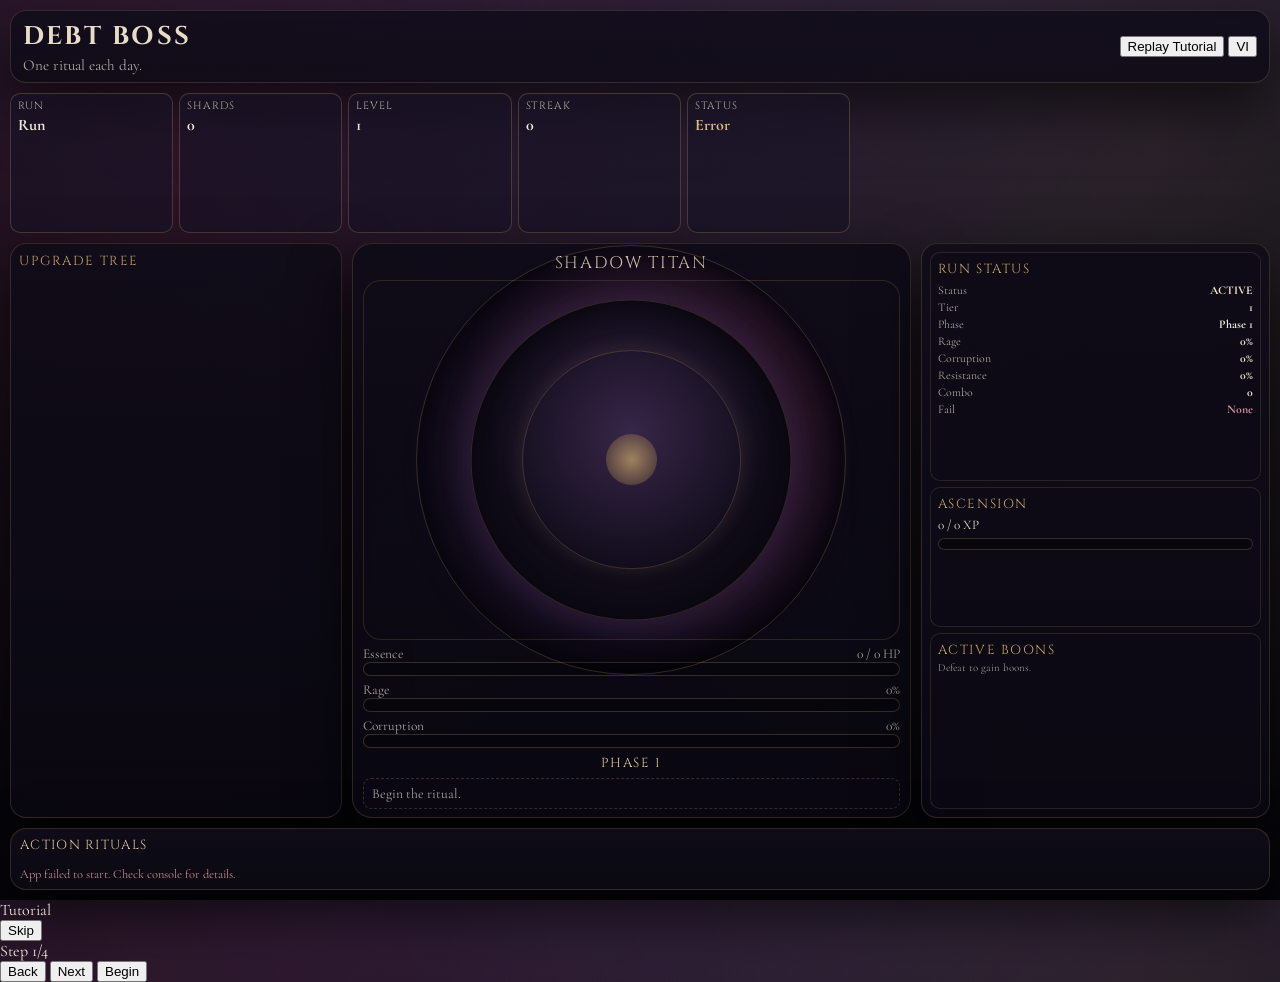
==== index.html @ 3ead77cd "basic game logic" ====
﻿<!doctype html>
<html lang="en">
  <head>
    <meta charset="UTF-8" />
    <meta name="viewport" content="width=device-width, initial-scale=1" />
    <title>Debt Boss</title>
    <meta
      name="description"
      content="Hardcore roguelike daily run. Face the dark entity in a ritual combat arena."
    />
    <link rel="stylesheet" href="./style.css" />
  </head>
  <body>
    <main class="ritual-app" id="app">
      <header class="ritual-header">
        <div class="ritual-header__title-wrap">
          <h1 class="ritual-header__title" id="appTitle">Debt Boss</h1>
          <div class="ritual-header__subtitle" id="appSubtitle">One ritual each day.</div>
        </div>

        <div class="ritual-header__controls">
          <button class="ritual-control-btn" id="tutorialReplayButton" type="button">Replay Tutorial</button>
          <button class="ritual-control-btn" id="languageToggleButton" type="button" aria-label="Switch language">VI</button>
        </div>
      </header>

      <section class="ritual-meta">
        <div class="ritual-meta__item">
          <div class="ritual-meta__label" id="runLabel">Run</div>
          <div class="ritual-meta__value" id="runText">Run</div>
        </div>
        <div class="ritual-meta__item">
          <div class="ritual-meta__label" id="shardsLabel">Shards</div>
          <div class="ritual-meta__value" id="shardsText">0</div>
        </div>
        <div class="ritual-meta__item">
          <div class="ritual-meta__label" id="levelLabel">Level</div>
          <div class="ritual-meta__value"><span id="levelText">1</span></div>
        </div>
        <div class="ritual-meta__item">
          <div class="ritual-meta__label" id="streakLabel">Streak</div>
          <div class="ritual-meta__value" id="streakText">0</div>
        </div>
        <div class="ritual-meta__item">
          <div class="ritual-meta__label" id="statusLabel">Status</div>
          <div class="ritual-meta__value ritual-meta__value--status" id="statusText">Loading...</div>
        </div>
      </section>

      <section class="ritual-layout">
        <aside class="ritual-panel ritual-panel--left" aria-label="Upgrade Tree">
          <div class="ritual-panel__title" id="upgradeTreeTitle">Upgrade Tree</div>
          <div class="constellation-root" id="upgradeTree"></div>
        </aside>

        <section class="altar" aria-label="Combat Arena">
          <div class="altar__boss-name" id="bossName">Shadow Titan</div>

          <div class="entity-stage" id="entityStage">
            <div class="entity-aura" id="entityAura"></div>
            <div class="entity-core" id="entityCore"></div>
            <div class="entity-sigil-layer" id="entitySigilLayer"></div>
            <div class="entity-fracture-layer" id="entityFractureLayer"></div>

            <div class="combat-arena" id="combatArena">
              <div class="arena-player" id="arenaPlayer">
                <div class="arena-player__blade"></div>
              </div>

              <div class="arena-boss" id="arenaBoss">
                <div class="arena-boss__eyes"></div>
                <div class="arena-boss__chest-sigil"></div>
              </div>

              <div class="arena-slash-layer" id="slashLayer"></div>
            </div>
          </div>

          <div class="altar-bars">
            <div class="altar-bar altar-bar--hp">
              <div class="altar-bar__head">
                <span id="essenceLabel">Essence</span>
                <span id="hpText">0 / 0 HP</span>
              </div>
              <div class="altar-bar__rail"><div class="altar-bar__fill" id="hpFill"></div></div>
            </div>

            <div class="altar-bar altar-bar--rage">
              <div class="altar-bar__head">
                <span id="rageLabel">Rage</span>
                <span id="rageText">0%</span>
              </div>
              <div class="altar-bar__rail"><div class="altar-bar__fill" id="rageFill"></div></div>
            </div>

            <div class="altar-bar altar-bar--corruption">
              <div class="altar-bar__head">
                <span id="corruptionLabel">Corruption</span>
                <span id="corruptionText">0%</span>
              </div>
              <div class="altar-bar__rail"><div class="altar-bar__fill" id="corruptionFill"></div></div>
            </div>
          </div>

          <div class="altar__phase" id="phaseText">Phase 1</div>
          <div class="altar__tip" id="tipText">Begin the ritual.</div>
        </section>

        <aside class="ritual-panel ritual-panel--right" aria-label="Run Status and Boons">
          <section class="status-block">
            <div class="ritual-panel__title" id="runStatusTitle">Run Status</div>
            <div class="status-grid">
              <div class="status-grid__row"><span id="runStatusLabel">Status</span><strong id="runStatusValue">ACTIVE</strong></div>
              <div class="status-grid__row"><span id="runTierLabel">Tier</span><strong id="runTierValue">1</strong></div>
              <div class="status-grid__row"><span id="runPhaseLabel">Phase</span><strong id="runPhaseValue">Phase 1</strong></div>
              <div class="status-grid__row"><span id="runRageLabel">Rage</span><strong id="runRageValue">0%</strong></div>
              <div class="status-grid__row"><span id="runCorruptionLabel">Corruption</span><strong id="runCorruptionValue">0%</strong></div>
              <div class="status-grid__row"><span id="runResistanceLabel">Resistance</span><strong id="runResistanceValue">0%</strong></div>
              <div class="status-grid__row"><span id="runComboLabel">Combo</span><strong id="runComboValue">0</strong></div>
              <div class="status-grid__row status-grid__row--fail"><span id="runFailLabel">Fail</span><strong id="runFailValue">None</strong></div>
            </div>
          </section>

          <section class="xp-block">
            <div class="ritual-panel__title" id="ascensionTitle">Ascension</div>
            <div class="xp-block__numbers" id="xpText">0 / 0 XP</div>
            <div class="xp-block__rail"><div class="xp-block__fill" id="xpFill"></div></div>
            <div class="xp-block__meta" id="playerMetaText"></div>
          </section>

          <section class="boon-block">
            <div class="ritual-panel__title" id="activeBoonsTitle">Active Boons</div>
            <div class="boon-block__note" id="boonBlockNote">Defeat to gain boons.</div>
            <div class="boon-list" id="boonList"></div>
          </section>
        </aside>
      </section>

      <section class="ritual-actions">
        <div class="ritual-actions__title" id="actionsTitle">Action Rituals</div>
        <div class="ritual-actions__grid" id="actions"></div>
        <div class="ritual-actions__error" id="errorText" role="status" aria-live="polite"></div>
      </section>
    </main>

    <section class="boon-overlay" id="boonOverlay" aria-label="Boon Choice">
      <div class="boon-overlay__panel">
        <div class="boon-overlay__title" id="boonOverlayTitle">Choose Your Pact</div>
        <div class="boon-overlay__hint" id="boonOfferHint">Defeat the entity to invoke a boon.</div>
        <div class="boon-overlay__list" id="boonOfferList"></div>
      </div>
    </section>

    <section class="tutorial-overlay" id="tutorialOverlay" aria-hidden="true">
      <div class="tutorial-overlay__panel">
        <div class="tutorial-overlay__head">
          <div class="tutorial-overlay__title" id="tutorialTitle">Tutorial</div>
          <button class="tutorial-overlay__skip" id="tutorialSkipButton" type="button">Skip</button>
        </div>
        <div class="tutorial-overlay__counter" id="tutorialStepCounter">Step 1/4</div>
        <div class="tutorial-overlay__body" id="tutorialStepBody"></div>
        <div class="tutorial-overlay__actions">
          <button class="tutorial-overlay__btn" id="tutorialPrevButton" type="button">Back</button>
          <button class="tutorial-overlay__btn" id="tutorialNextButton" type="button">Next</button>
          <button class="tutorial-overlay__btn tutorial-overlay__btn--primary" id="tutorialDoneButton" type="button">Begin</button>
        </div>
      </div>
    </section>

    <section class="cinematic-overlay" id="cinematicOverlay" aria-hidden="true">
      <div class="cinematic-overlay__title" id="cinematicTitle"></div>
      <div class="cinematic-overlay__sub" id="cinematicSub"></div>
    </section>

    <section class="fail-overlay" id="failOverlay" aria-hidden="true">
      <div class="fail-overlay__title" id="failTitle">THE ENTITY ENDURES</div>
      <div class="fail-overlay__sub" id="failSub">Run Failed.</div>
      <div class="fail-overlay__reason" id="failReason"></div>
    </section>

    <div class="toasts" id="toastContainer" aria-live="polite" aria-atomic="true"></div>
    <div class="level-up" id="levelUpOverlay" aria-hidden="true">
      <div class="level-up__text">LEVEL UP</div>
      <div class="level-up__sub" id="levelUpSub"></div>
    </div>

    <script type="module" src="./src/main.js"></script>
  </body>
</html>
---- style.css ----
@import url("https://fonts.googleapis.com/css2?family=Cinzel:wght@500;700;900&family=Cormorant+Garamond:wght@400;600;700&display=swap");

:root {
  --bg-0: #06060a;
  --bg-1: #0c0a14;
  --bg-2: #161123;
  --panel: rgba(17, 14, 28, 0.86);
  --panel-border: rgba(183, 152, 103, 0.22);
  --line: rgba(186, 157, 109, 0.28);
  --text: #f2ebdd;
  --muted: rgba(242, 235, 221, 0.7);
  --gold: #c4a368;
  --gold-soft: rgba(196, 163, 104, 0.35);
  --crimson: #9f2d43;
  --violet: #5c3a7a;
  --hp: linear-gradient(90deg, #6e1e2d 0%, #9e394f 40%, #bf5e75 100%);
  --rage: linear-gradient(90deg, #3e090f 0%, #8c182d 100%);
  --corruption: linear-gradient(90deg, #2b1736 0%, #633e81 100%);
  --shadow: 0 25px 60px rgba(0, 0, 0, 0.65);
}

* {
  box-sizing: border-box;
}

html,
body {
  height: 100%;
}

body {
  margin: 0;
  color: var(--text);
  font-family: "Cormorant Garamond", Georgia, serif;
  background:
    radial-gradient(circle at 50% -30%, rgba(129, 82, 150, 0.25) 0%, rgba(7, 6, 12, 0) 58%),
    radial-gradient(circle at 10% 15%, rgba(157, 45, 67, 0.16) 0%, rgba(7, 6, 12, 0) 50%),
    radial-gradient(circle at 90% 15%, rgba(196, 163, 104, 0.12) 0%, rgba(7, 6, 12, 0) 52%),
    linear-gradient(180deg, var(--bg-2) 0%, var(--bg-1) 45%, var(--bg-0) 100%);
  overflow: hidden;
}

body::before {
  content: "";
  position: fixed;
  inset: 0;
  pointer-events: none;
  opacity: 0;
  background: radial-gradient(circle at 50% 40%, rgba(159, 45, 67, 0.28) 0%, rgba(9, 7, 13, 0) 55%);
  transition: opacity 220ms ease;
  z-index: 20;
}

body.is-rage-pulse::before {
  opacity: 1;
  animation: rage-body-pulse 900ms ease-in-out infinite;
}

body.is-screen-shake .ritual-app {
  animation: screen-shake 360ms linear;
}

body.is-hit-stop * {
  animation-play-state: paused !important;
  transition-duration: 0s !important;
}

.ritual-app {
  min-height: 100%;
  height: 100dvh;
  width: 100%;
  display: grid;
  grid-template-rows: auto minmax(0, 1fr) auto;
  padding: 10px;
  gap: 10px;
}

.ritual-header {
  border: 1px solid var(--panel-border);
  background: linear-gradient(180deg, rgba(17, 13, 27, 0.92), rgba(13, 10, 21, 0.84));
  border-radius: 16px;
  padding: 8px 12px;
  display: flex;
  justify-content: space-between;
  align-items: center;
  gap: 10px;
  box-shadow: var(--shadow);
}

.ritual-header__title {
  margin: 0;
  font-family: "Cinzel", "Times New Roman", serif;
  font-size: clamp(1.5rem, 2vw, 2.1rem);
  letter-spacing: 0.1em;
  text-transform: uppercase;
  color: #e8dcc6;
}

.ritual-header__subtitle {
  margin-top: 2px;
  color: var(--muted);
  font-size: 0.95rem;
}

.ritual-meta {
  display: grid;
  grid-template-columns: repeat(5, minmax(0, 1fr));
  gap: 6px;
  min-width: 0;
  width: min(840px, 100%);
}

.ritual-meta__item {
  border: 1px solid var(--line);
  border-radius: 10px;
  padding: 5px 7px;
  background: rgba(23, 19, 37, 0.65);
}

.ritual-meta__label {
  color: var(--muted);
  font-size: 0.66rem;
  letter-spacing: 0.08em;
  text-transform: uppercase;
  font-family: "Cinzel", serif;
}

.ritual-meta__value {
  margin-top: 2px;
  font-size: 1rem;
  font-weight: 700;
  color: #f0e8db;
}

.ritual-meta__value--status {
  color: #d8bc8a;
}

.ritual-layout {
  display: grid;
  grid-template-columns: minmax(280px, 0.95fr) minmax(0, 1.6fr) minmax(300px, 1fr);
  gap: 10px;
  min-height: 0;
}

.ritual-panel {
  border: 1px solid var(--panel-border);
  border-radius: 16px;
  background: linear-gradient(180deg, rgba(15, 12, 24, 0.9), rgba(10, 8, 17, 0.88));
  padding: 8px;
  min-height: 0;
  overflow: hidden;
  box-shadow: var(--shadow);
}

.ritual-panel__title {
  font-family: "Cinzel", serif;
  font-size: 0.82rem;
  letter-spacing: 0.12em;
  text-transform: uppercase;
  color: var(--gold);
}

.ritual-panel--left {
  display: grid;
  grid-template-rows: auto minmax(0, 1fr);
}

.constellation-root {
  margin-top: 6px;
  height: 100%;
  min-height: 0;
  overflow: hidden;
  display: grid;
  grid-template-rows: repeat(3, minmax(0, 1fr));
  gap: 6px;
}

.constellation {
  border: 1px solid rgba(196, 163, 104, 0.2);
  border-radius: 12px;
  padding: 6px;
  background: rgba(17, 14, 28, 0.72);
  min-height: 0;
  display: grid;
  grid-template-rows: auto minmax(0, 1fr);
}

.constellation__title {
  font-family: "Cinzel", serif;
  font-size: 0.72rem;
  letter-spacing: 0.12em;
  text-transform: uppercase;
  color: #d8be93;
}

.constellation__map {
  margin-top: 5px;
  position: relative;
  min-height: 0;
  border: 1px dashed rgba(196, 163, 104, 0.18);
  border-radius: 10px;
  background:
    radial-gradient(circle at 50% 45%, rgba(92, 58, 122, 0.22), rgba(10, 8, 17, 0) 70%),
    rgba(12, 9, 19, 0.6);
}

.constellation__links {
  position: absolute;
  inset: 0;
  width: 100%;
  height: 100%;
}

.constellation__link {
  stroke: rgba(196, 163, 104, 0.28);
  stroke-width: 1.1;
}

.constellation__link.is-unlocked {
  stroke: rgba(221, 189, 128, 0.82);
}

.rune-node {
  position: absolute;
  transform: translate(-50%, -50%);
  width: 30px;
  height: 30px;
  border-radius: 999px;
  border: 1px solid rgba(196, 163, 104, 0.45);
  background: radial-gradient(circle at 45% 35%, rgba(196, 163, 104, 0.36), rgba(18, 14, 27, 0.95));
  color: #efe3ce;
  font-family: "Cinzel", serif;
  font-size: 0.62rem;
  cursor: pointer;
  transition: transform 120ms ease, box-shadow 140ms ease, border-color 140ms ease;
}

.rune-node:hover:not(:disabled) {
  transform: translate(-50%, -50%) scale(1.08);
  box-shadow: 0 0 14px rgba(196, 163, 104, 0.38);
}

.rune-node.is-locked {
  opacity: 0.42;
  border-color: rgba(152, 137, 111, 0.26);
}

.rune-node.is-available {
  box-shadow: 0 0 10px rgba(196, 163, 104, 0.34);
}

.rune-node.is-unlocked {
  border-color: rgba(218, 189, 130, 0.82);
}

.rune-node.is-maxed {
  border-color: rgba(255, 223, 145, 0.95);
  box-shadow: 0 0 16px rgba(255, 223, 145, 0.5);
}

.rune-node:disabled {
  cursor: not-allowed;
}

.constellation__legend {
  margin-top: 8px;
  display: grid;
  gap: 3px;
}

.constellation__legend-item {
  display: flex;
  justify-content: space-between;
  gap: 8px;
  font-size: 0.72rem;
}

.constellation__legend-name {
  color: #eadfcf;
}

.constellation__legend-meta {
  color: var(--muted);
}

.altar {
  border: 1px solid var(--panel-border);
  border-radius: 20px;
  padding: 8px 10px;
  min-height: 0;
  display: grid;
  grid-template-rows: auto minmax(0, 1fr) auto auto auto;
  gap: 6px;
  background: linear-gradient(180deg, rgba(14, 11, 23, 0.92), rgba(10, 8, 17, 0.88));
  box-shadow: var(--shadow);
}

.altar__boss-name {
  text-align: center;
  font-family: "Cinzel", serif;
  font-size: 1.05rem;
  letter-spacing: 0.1em;
  text-transform: uppercase;
  color: #e8d9bf;
}

.entity-stage {
  position: relative;
  min-height: 0;
  height: clamp(250px, 40vh, 420px);
  display: grid;
  place-items: center;
  border-radius: 18px;
  border: 1px solid rgba(196, 163, 104, 0.18);
  background:
    radial-gradient(circle at 50% 48%, rgba(196, 163, 104, 0.08) 0%, rgba(14, 11, 22, 0) 62%),
    radial-gradient(circle at 50% 54%, rgba(61, 37, 83, 0.32) 0%, rgba(10, 8, 17, 0) 70%);
}

.entity-stage::before {
  content: "";
  position: absolute;
  width: 80%;
  aspect-ratio: 1 / 1;
  border-radius: 50%;
  border: 1px solid rgba(196, 163, 104, 0.22);
  box-shadow: inset 0 0 28px rgba(0, 0, 0, 0.55);
  pointer-events: none;
}

.entity-aura,
.entity-core,
.entity-sigil-layer,
.entity-fracture-layer {
  position: absolute;
  inset: 50%;
  transform: translate(-50%, -50%);
  border-radius: 50%;
  pointer-events: none;
}

.entity-aura {
  width: 78%;
  aspect-ratio: 1 / 1;
  background:
    radial-gradient(circle at 50% 50%, rgba(125, 79, 154, 0.4) 0%, rgba(15, 11, 24, 0) 62%),
    radial-gradient(circle at 62% 42%, rgba(159, 45, 67, 0.22) 0%, rgba(16, 12, 24, 0) 64%);
  filter: blur(10px);
  animation: aura-breathe 5.5s ease-in-out infinite;
}

.entity-core {
  width: 60%;
  aspect-ratio: 1 / 1;
  background:
    radial-gradient(circle at 50% 42%, rgba(58, 40, 76, 0.92) 0%, rgba(15, 11, 24, 0.98) 58%),
    radial-gradient(circle at 44% 58%, rgba(27, 21, 38, 0.95) 0%, rgba(7, 6, 11, 1) 75%);
  border: 1px solid rgba(196, 163, 104, 0.18);
  box-shadow:
    0 0 48px rgba(84, 48, 108, 0.45),
    inset 0 0 42px rgba(0, 0, 0, 0.6);
}

.entity-core::before,
.entity-core::after {
  content: "";
  position: absolute;
  inset: 50%;
  transform: translate(-50%, -50%);
  border-radius: 50%;
}

.entity-core::before {
  width: 68%;
  aspect-ratio: 1 / 1;
  border: 1px solid rgba(196, 163, 104, 0.24);
  box-shadow: 0 0 22px rgba(196, 163, 104, 0.14);
}

.entity-core::after {
  width: 16%;
  aspect-ratio: 1 / 1;
  background: radial-gradient(circle at 50% 50%, rgba(196, 163, 104, 0.75), rgba(110, 72, 30, 0.2));
  filter: blur(0.3px);
}

.entity-sigil-layer {
  width: 48%;
  aspect-ratio: 1 / 1;
  --sigil-reveal: 0%;
  background:
    conic-gradient(
      from 12deg,
      rgba(196, 163, 104, 0.12) 0deg 32deg,
      rgba(196, 163, 104, 0.62) 32deg 40deg,
      rgba(196, 163, 104, 0.12) 40deg 105deg,
      rgba(196, 163, 104, 0.52) 105deg 112deg,
      rgba(196, 163, 104, 0.12) 112deg 180deg,
      rgba(196, 163, 104, 0.54) 180deg 188deg,
      rgba(196, 163, 104, 0.12) 188deg 262deg,
      rgba(196, 163, 104, 0.54) 262deg 272deg,
      rgba(196, 163, 104, 0.12) 272deg 330deg,
      rgba(196, 163, 104, 0.58) 330deg 338deg,
      rgba(196, 163, 104, 0.12) 338deg 360deg
    );
  opacity: 0.08;
  mask-image: radial-gradient(circle at 50% 50%, transparent 0 17%, black 18% 84%, transparent 86%);
  -webkit-mask-image: radial-gradient(circle at 50% 50%, transparent 0 17%, black 18% 84%, transparent 86%);
  clip-path: inset(calc(100% - var(--sigil-reveal)) 0 0 0);
  transition: clip-path 620ms ease, opacity 320ms ease;
}

.entity-sigil-layer.is-layer-3 {
  opacity: 0.2;
}

.entity-sigil-layer.is-layer-5 {
  opacity: 0.32;
}

.entity-sigil-layer.is-layer-8 {
  opacity: 0.45;
}

.entity-sigil-layer.is-gold-pulse {
  animation: sigil-gold-pulse 1.1s ease;
}

.entity-fracture-layer {
  width: 62%;
  aspect-ratio: 1 / 1;
  background:
    repeating-linear-gradient(
      128deg,
      rgba(196, 163, 104, 0.12) 0 1px,
      rgba(0, 0, 0, 0) 1px 22px
    );
  opacity: 0;
}

.entity-fracture-layer.is-active {
  opacity: 1;
  animation: fracture-flicker 1.1s ease-in-out infinite;
}

.entity-stage.is-hit .entity-core {
  animation: entity-hit 260ms ease-out;
}

.entity-stage.is-rage-pulse .entity-aura {
  animation-duration: 1.8s;
}

.entity-stage.is-defeat {
  animation: entity-defeat 900ms ease;
}

.altar-bars {
  display: grid;
  gap: 6px;
}

.altar-bar__head {
  display: flex;
  justify-content: space-between;
  align-items: baseline;
  font-size: 0.84rem;
  color: var(--muted);
}

.altar-bar__rail {
  height: 14px;
  border-radius: 999px;
  border: 1px solid rgba(196, 163, 104, 0.25);
  background: rgba(7, 5, 12, 0.66);
  overflow: hidden;
}

.altar-bar__fill {
  width: 0%;
  height: 100%;
  transition: width 360ms ease;
}

.altar-bar--hp .altar-bar__fill {
  background: var(--hp);
}

.altar-bar--rage .altar-bar__fill {
  background: var(--rage);
}

.altar-bar--corruption .altar-bar__fill {
  background: var(--corruption);
}

.altar__phase {
  text-align: center;
  font-family: "Cinzel", serif;
  letter-spacing: 0.12em;
  text-transform: uppercase;
  color: #e4c996;
  font-size: 0.82rem;
}

.altar__tip {
  border: 1px dashed rgba(196, 163, 104, 0.24);
  background: rgba(15, 11, 24, 0.52);
  border-radius: 8px;
  padding: 6px 8px;
  font-size: 0.86rem;
  color: var(--muted);
}

.status-block,
.xp-block,
.boon-block {
  border: 1px solid rgba(196, 163, 104, 0.16);
  border-radius: 10px;
  padding: 7px;
  background: rgba(14, 11, 22, 0.6);
  min-height: 0;
}

.ritual-panel--right {
  display: grid;
  grid-template-rows: minmax(0, 1.3fr) minmax(0, 0.8fr) minmax(0, 1fr);
  gap: 6px;
}

.status-grid {
  margin-top: 5px;
  display: grid;
  gap: 3px;
}

.status-grid__row {
  display: flex;
  justify-content: space-between;
  gap: 8px;
  font-size: 0.74rem;
  color: var(--muted);
}

.status-grid__row strong {
  color: #f0e6d5;
}

.status-grid__row--fail strong {
  color: #d48f9d;
}

.xp-block__numbers {
  margin-top: 4px;
  font-size: 0.82rem;
  color: #ecddc4;
}

.xp-block__rail {
  margin-top: 5px;
  height: 12px;
  border-radius: 999px;
  border: 1px solid rgba(196, 163, 104, 0.24);
  background: rgba(8, 6, 12, 0.68);
  overflow: hidden;
}

.xp-block__fill {
  width: 0%;
  height: 100%;
  background: linear-gradient(90deg, #876235, #c9a974);
  transition: width 380ms ease;
}

.xp-block__fill.is-xp-glow {
  animation: xp-glow 420ms ease;
}

.xp-block__meta {
  margin-top: 5px;
  font-size: 0.73rem;
  color: var(--muted);
}

.boon-block {
  display: grid;
  grid-template-rows: auto auto minmax(0, 1fr);
}

.boon-block__note {
  margin-top: 2px;
  font-size: 0.68rem;
  color: rgba(242, 235, 221, 0.62);
}

.boon-list {
  margin-top: 5px;
  min-height: 0;
  overflow: hidden;
  display: grid;
  gap: 5px;
  align-content: start;
}

.boon-item {
  border: 1px solid rgba(196, 163, 104, 0.22);
  border-radius: 8px;
  padding: 5px 6px;
  background: rgba(17, 13, 27, 0.82);
}

.boon-item__name {
  font-family: "Cinzel", serif;
  font-size: 0.72rem;
  letter-spacing: 0.08em;
  text-transform: uppercase;
  color: #efd8ad;
}

.boon-item__epithet {
  margin-top: 2px;
  font-size: 0.7rem;
  color: var(--muted);
}

.boon-item__blessing,
.boon-item__curse {
  margin-top: 4px;
  font-size: 0.68rem;
}

.boon-item__blessing {
  color: #dfd0b5;
}

.boon-item__curse {
  color: #c38390;
}

.ritual-actions {
  border: 1px solid var(--panel-border);
  border-radius: 16px;
  padding: 7px 9px;
  background: linear-gradient(180deg, rgba(16, 13, 25, 0.92), rgba(11, 9, 18, 0.9));
  box-shadow: var(--shadow);
}

.ritual-actions__title {
  font-family: "Cinzel", serif;
  font-size: 0.82rem;
  letter-spacing: 0.1em;
  text-transform: uppercase;
  color: #d9c29a;
}

.ritual-actions__grid {
  margin-top: 6px;
  display: grid;
  grid-template-columns: repeat(4, minmax(0, 1fr));
  gap: 7px;
}

.action-btn {
  border: 1px solid rgba(196, 163, 104, 0.35);
  border-radius: 10px;
  background:
    radial-gradient(circle at 50% 35%, rgba(130, 91, 43, 0.18), rgba(13, 10, 20, 0.95)),
    rgba(12, 10, 19, 0.92);
  color: #f0e6d4;
  font-family: "Cinzel", serif;
  letter-spacing: 0.06em;
  text-transform: uppercase;
  text-align: left;
  padding: 8px;
  font-size: 0.68rem;
  cursor: pointer;
  transition: transform 120ms ease, border-color 120ms ease, box-shadow 120ms ease;
}

.action-btn__hint {
  margin-top: 5px;
  font-family: "Cormorant Garamond", serif;
  text-transform: none;
  letter-spacing: 0.02em;
  color: rgba(240, 230, 212, 0.68);
  font-size: 0.72rem;
}

.action-btn:hover:not(:disabled) {
  transform: translateY(-2px);
  border-color: rgba(214, 183, 126, 0.68);
  box-shadow: 0 8px 22px rgba(0, 0, 0, 0.45);
}

.action-btn:disabled {
  opacity: 0.45;
  cursor: not-allowed;
}

.ritual-actions__error {
  margin-top: 6px;
  min-height: 1em;
  color: #c88895;
  font-size: 0.78rem;
}

.damage-float {
  position: absolute;
  left: 50%;
  top: 56%;
  transform: translate(-50%, 0);
  pointer-events: none;
  font-family: "Cinzel", serif;
  letter-spacing: 0.04em;
  color: #efc2cc;
  text-shadow: 0 0 14px rgba(159, 45, 67, 0.5);
  animation: damage-rise 920ms ease forwards;
}

.damage-float.is-crit {
  color: #f5ddb0;
  text-shadow: 0 0 18px rgba(196, 163, 104, 0.65);
}

.boon-overlay {
  position: fixed;
  inset: 0;
  display: none;
  align-items: center;
  justify-content: center;
  background: rgba(7, 5, 12, 0.8);
  backdrop-filter: blur(4px);
  z-index: 80;
}

.boon-overlay.is-active {
  display: flex;
}

.boon-overlay__panel {
  width: min(1100px, calc(100vw - 34px));
  border: 1px solid rgba(196, 163, 104, 0.45);
  border-radius: 16px;
  padding: 14px;
  background: linear-gradient(180deg, rgba(19, 15, 30, 0.96), rgba(12, 10, 20, 0.95));
  box-shadow: 0 28px 78px rgba(0, 0, 0, 0.7);
}

.boon-overlay__title {
  font-family: "Cinzel", serif;
  text-transform: uppercase;
  letter-spacing: 0.12em;
  color: #e6cf9e;
  font-size: 1rem;
}

.boon-overlay__hint {
  margin-top: 4px;
  color: var(--muted);
  font-size: 0.94rem;
}

.boon-overlay__list {
  margin-top: 12px;
  display: grid;
  grid-template-columns: repeat(3, minmax(0, 1fr));
  gap: 10px;
}

.boon-card {
  border: 1px solid rgba(196, 163, 104, 0.58);
  border-radius: 12px;
  padding: 12px;
  text-align: left;
  background:
    radial-gradient(circle at 50% 30%, rgba(196, 163, 104, 0.14), rgba(11, 9, 17, 0.95)),
    rgba(12, 10, 20, 0.95);
  color: #efe3cd;
  cursor: pointer;
  transition: transform 140ms ease, box-shadow 140ms ease, border-color 140ms ease;
  min-height: 188px;
}

.boon-card:hover:not(:disabled) {
  transform: translateY(-3px);
  box-shadow: 0 14px 30px rgba(0, 0, 0, 0.52), 0 0 18px rgba(196, 163, 104, 0.25);
  border-color: rgba(227, 195, 136, 0.8);
}

.boon-card.is-picked {
  animation: boon-select-burst 460ms ease;
}

.boon-card:disabled {
  opacity: 0.58;
  cursor: not-allowed;
}

.boon-card__name {
  font-family: "Cinzel", serif;
  text-transform: uppercase;
  letter-spacing: 0.1em;
  font-size: 0.94rem;
  color: #ebd3a6;
}

.boon-card__epithet {
  margin-top: 6px;
  color: var(--muted);
  font-size: 0.84rem;
}

.boon-card__blessing,
.boon-card__curse,
.boon-card__corruption {
  margin-top: 8px;
  font-size: 0.82rem;
}

.boon-card__blessing {
  color: #e9d9bd;
}

.boon-card__curse {
  color: #c98996;
}

.boon-card__corruption {
  color: #a98ac2;
}

.cinematic-overlay {
  position: fixed;
  inset: 0;
  pointer-events: none;
  display: grid;
  place-items: center;
  opacity: 0;
  z-index: 90;
}

.cinematic-overlay.is-active {
  animation: cinematic-pop 1400ms ease forwards;
}

.cinematic-overlay__title {
  font-family: "Cinzel", serif;
  text-transform: uppercase;
  letter-spacing: 0.16em;
  font-size: clamp(2rem, 5vw, 3.3rem);
  color: #ead5ac;
  text-shadow: 0 0 28px rgba(196, 163, 104, 0.35);
  text-align: center;
}

.cinematic-overlay__sub {
  margin-top: 10px;
  text-align: center;
  font-size: 1.1rem;
  color: rgba(242, 235, 221, 0.84);
}

.fail-overlay {
  position: fixed;
  inset: 0;
  display: none;
  align-items: center;
  justify-content: center;
  flex-direction: column;
  background: rgba(6, 4, 9, 0.86);
  z-index: 95;
  text-align: center;
}

.fail-overlay.is-active {
  display: flex;
}

.fail-overlay__title {
  font-family: "Cinzel", serif;
  font-size: clamp(1.8rem, 4vw, 3rem);
  letter-spacing: 0.16em;
  color: #d2b58a;
  text-transform: uppercase;
}

.fail-overlay__sub {
  margin-top: 8px;
  font-size: 1.2rem;
  color: #d4b6be;
}

.fail-overlay__reason {
  margin-top: 10px;
  color: var(--muted);
  font-size: 1rem;
}

.toasts {
  position: fixed;
  right: 14px;
  bottom: 14px;
  display: grid;
  gap: 8px;
  width: min(390px, calc(100vw - 24px));
  pointer-events: none;
  z-index: 100;
}

.toast {
  border: 1px solid rgba(196, 163, 104, 0.3);
  border-radius: 10px;
  background: rgba(13, 11, 20, 0.92);
  padding: 10px;
  box-shadow: 0 12px 28px rgba(0, 0, 0, 0.55);
  animation: toast-in 160ms ease-out forwards, toast-out 240ms ease-in forwards;
  animation-delay: 0ms, 2200ms;
}

.toast__title {
  font-family: "Cinzel", serif;
  text-transform: uppercase;
  letter-spacing: 0.08em;
  font-size: 0.72rem;
  color: #e4c996;
}

.toast__body {
  margin-top: 4px;
  color: var(--muted);
  font-size: 0.82rem;
}

.level-up {
  position: fixed;
  inset: 0;
  display: grid;
  place-items: center;
  pointer-events: none;
  opacity: 0;
  z-index: 96;
}

.level-up.is-active {
  animation: level-up-pop 900ms ease-out forwards;
}

.level-up__text {
  font-family: "Cinzel", serif;
  font-size: clamp(2.3rem, 5vw, 3.8rem);
  letter-spacing: 0.14em;
  color: #ebd4a8;
  text-transform: uppercase;
  text-shadow: 0 0 28px rgba(196, 163, 104, 0.36);
}

.level-up__sub {
  margin-top: 8px;
  text-align: center;
  color: #eadfcd;
  font-size: 1rem;
}

@keyframes aura-breathe {
  0%,
  100% {
    transform: translate(-50%, -50%) scale(1);
    opacity: 0.84;
  }
  50% {
    transform: translate(-50%, -50%) scale(1.06);
    opacity: 1;
  }
}

@keyframes entity-hit {
  0% {
    transform: translate(-50%, -50%) scale(1);
  }
  35% {
    transform: translate(-50%, -50%) scale(1.05);
  }
  100% {
    transform: translate(-50%, -50%) scale(1);
  }
}

@keyframes fracture-flicker {
  0%,
  100% {
    opacity: 0.25;
  }
  40% {
    opacity: 0.6;
  }
  65% {
    opacity: 0.38;
  }
}

@keyframes sigil-gold-pulse {
  0% {
    filter: drop-shadow(0 0 0 rgba(255, 223, 145, 0));
  }
  35% {
    filter: drop-shadow(0 0 14px rgba(255, 223, 145, 0.7));
  }
  100% {
    filter: drop-shadow(0 0 0 rgba(255, 223, 145, 0));
  }
}

@keyframes rage-body-pulse {
  0%,
  100% {
    opacity: 0.7;
  }
  50% {
    opacity: 1;
  }
}

@keyframes entity-defeat {
  0% {
    filter: brightness(1);
  }
  35% {
    filter: brightness(1.25);
  }
  100% {
    filter: brightness(1);
  }
}

@keyframes damage-rise {
  0% {
    opacity: 0;
    transform: translate(-50%, 12px) scale(0.95);
  }
  12% {
    opacity: 1;
  }
  100% {
    opacity: 0;
    transform: translate(-50%, -72px) scale(1.05);
  }
}

@keyframes boon-select-burst {
  0% {
    transform: scale(1);
  }
  55% {
    transform: scale(1.04);
  }
  100% {
    transform: scale(1);
  }
}

@keyframes cinematic-pop {
  0% {
    opacity: 0;
    transform: scale(0.98);
  }
  15% {
    opacity: 1;
    transform: scale(1);
  }
  70% {
    opacity: 1;
  }
  100% {
    opacity: 0;
    transform: scale(1.02);
  }
}

@keyframes toast-in {
  from {
    opacity: 0;
    transform: translateY(8px);
  }
  to {
    opacity: 1;
    transform: translateY(0);
  }
}

@keyframes toast-out {
  from {
    opacity: 1;
    transform: translateY(0);
  }
  to {
    opacity: 0;
    transform: translateY(8px);
  }
}

@keyframes xp-glow {
  0% {
    box-shadow: 0 0 0 rgba(196, 163, 104, 0);
  }
  40% {
    box-shadow: 0 0 18px rgba(196, 163, 104, 0.58);
  }
  100% {
    box-shadow: 0 0 0 rgba(196, 163, 104, 0);
  }
}

@keyframes level-up-pop {
  0% {
    opacity: 0;
    transform: scale(0.98);
  }
  20% {
    opacity: 1;
    transform: scale(1);
  }
  72% {
    opacity: 1;
  }
  100% {
    opacity: 0;
    transform: scale(1.02);
  }
}

@keyframes screen-shake {
  0% {
    transform: translate(0, 0);
  }
  20% {
    transform: translate(-4px, 2px);
  }
  40% {
    transform: translate(4px, -2px);
  }
  60% {
    transform: translate(-3px, 2px);
  }
  80% {
    transform: translate(3px, -1px);
  }
  100% {
    transform: translate(0, 0);
  }
}

@media (max-width: 1100px) {
  body {
    overflow: auto;
  }

  .ritual-app {
    min-height: 100%;
    height: auto;
  }

  .ritual-layout {
    grid-template-columns: 1fr;
  }

  .ritual-meta {
    min-width: 0;
    grid-template-columns: repeat(2, minmax(0, 1fr));
  }

  .ritual-actions__grid {
    grid-template-columns: repeat(2, minmax(0, 1fr));
  }

  .boon-overlay__list {
    grid-template-columns: 1fr;
  }
}

@media (max-width: 760px) {
  .ritual-header {
    flex-direction: column;
    align-items: stretch;
  }
}

@media (prefers-reduced-motion: reduce) {
  * {
    animation: none !important;
    transition: none !important;
  }
}
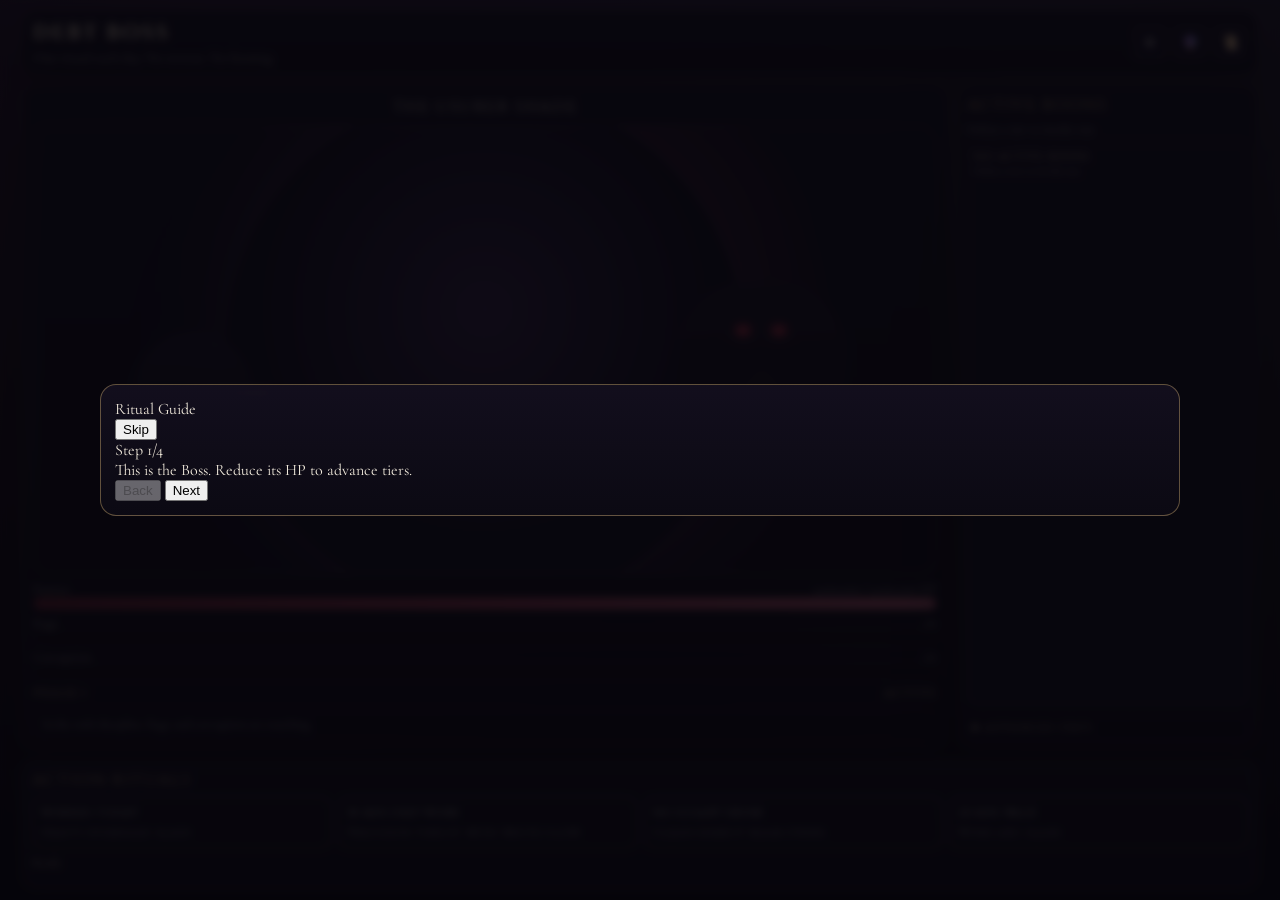
==== commit 7e649d6c: "change UI layout" ====
--- a/index.html
+++ b/index.html
@@ -1,4 +1,4 @@
-﻿<!doctype html>
+<!doctype html>
 <html lang="en">
   <head>
     <meta charset="UTF-8" />
@@ -6,63 +6,34 @@
     <title>Debt Boss</title>
     <meta
       name="description"
-      content="Hardcore roguelike daily run. Face the dark entity in a ritual combat arena."
+      content="Combat-first discipline engine. One run per day."
     />
     <link rel="stylesheet" href="./style.css" />
   </head>
   <body>
-    <main class="ritual-app" id="app">
-      <header class="ritual-header">
-        <div class="ritual-header__title-wrap">
-          <h1 class="ritual-header__title" id="appTitle">Debt Boss</h1>
-          <div class="ritual-header__subtitle" id="appSubtitle">One ritual each day.</div>
-        </div>
-
-        <div class="ritual-header__controls">
-          <button class="ritual-control-btn" id="tutorialReplayButton" type="button">Replay Tutorial</button>
-          <button class="ritual-control-btn" id="languageToggleButton" type="button" aria-label="Switch language">VI</button>
+    <main class="combat-app" id="app">
+      <header class="combat-header">
+        <div class="combat-header__title">
+          <h1 id="appTitle">Debt Boss</h1>
+          <p id="appSubtitle">One ritual each day.</p>
+        </div>
+        <div class="combat-header__actions">
+          <button class="icon-btn" id="settingsButton" type="button" aria-label="Settings">⚙</button>
+          <button class="icon-btn" id="ritualButton" type="button" aria-label="Ritual Chamber">🔮</button>
+          <button class="icon-btn" id="ledgerButton" type="button" aria-label="Ledger">📜</button>
         </div>
       </header>
 
-      <section class="ritual-meta">
-        <div class="ritual-meta__item">
-          <div class="ritual-meta__label" id="runLabel">Run</div>
-          <div class="ritual-meta__value" id="runText">Run</div>
-        </div>
-        <div class="ritual-meta__item">
-          <div class="ritual-meta__label" id="shardsLabel">Shards</div>
-          <div class="ritual-meta__value" id="shardsText">0</div>
-        </div>
-        <div class="ritual-meta__item">
-          <div class="ritual-meta__label" id="levelLabel">Level</div>
-          <div class="ritual-meta__value"><span id="levelText">1</span></div>
-        </div>
-        <div class="ritual-meta__item">
-          <div class="ritual-meta__label" id="streakLabel">Streak</div>
-          <div class="ritual-meta__value" id="streakText">0</div>
-        </div>
-        <div class="ritual-meta__item">
-          <div class="ritual-meta__label" id="statusLabel">Status</div>
-          <div class="ritual-meta__value ritual-meta__value--status" id="statusText">Loading...</div>
-        </div>
-      </section>
-
-      <section class="ritual-layout">
-        <aside class="ritual-panel ritual-panel--left" aria-label="Upgrade Tree">
-          <div class="ritual-panel__title" id="upgradeTreeTitle">Upgrade Tree</div>
-          <div class="constellation-root" id="upgradeTree"></div>
-        </aside>
-
-        <section class="altar" aria-label="Combat Arena">
-          <div class="altar__boss-name" id="bossName">Shadow Titan</div>
-
+      <section class="combat-layout">
+        <section class="combat-arena">
+          <div class="combat-boss-name" id="bossName">Shadow Titan</div>
           <div class="entity-stage" id="entityStage">
             <div class="entity-aura" id="entityAura"></div>
             <div class="entity-core" id="entityCore"></div>
             <div class="entity-sigil-layer" id="entitySigilLayer"></div>
             <div class="entity-fracture-layer" id="entityFractureLayer"></div>
 
-            <div class="combat-arena" id="combatArena">
+            <div class="combat-arena__actors">
               <div class="arena-player" id="arenaPlayer">
                 <div class="arena-player__blade"></div>
               </div>
@@ -76,77 +47,177 @@
             </div>
           </div>
 
-          <div class="altar-bars">
-            <div class="altar-bar altar-bar--hp">
-              <div class="altar-bar__head">
+          <div class="combat-bars">
+            <div class="combat-bar combat-bar--hp">
+              <div class="combat-bar__head">
                 <span id="essenceLabel">Essence</span>
                 <span id="hpText">0 / 0 HP</span>
               </div>
-              <div class="altar-bar__rail"><div class="altar-bar__fill" id="hpFill"></div></div>
-            </div>
-
-            <div class="altar-bar altar-bar--rage">
-              <div class="altar-bar__head">
+              <div class="combat-bar__rail"><div class="combat-bar__fill" id="hpFill"></div></div>
+            </div>
+            <div class="combat-bar combat-bar--rage">
+              <div class="combat-bar__head">
                 <span id="rageLabel">Rage</span>
                 <span id="rageText">0%</span>
               </div>
-              <div class="altar-bar__rail"><div class="altar-bar__fill" id="rageFill"></div></div>
-            </div>
-
-            <div class="altar-bar altar-bar--corruption">
-              <div class="altar-bar__head">
+              <div class="combat-bar__rail"><div class="combat-bar__fill" id="rageFill"></div></div>
+            </div>
+            <div class="combat-bar combat-bar--corruption">
+              <div class="combat-bar__head">
                 <span id="corruptionLabel">Corruption</span>
                 <span id="corruptionText">0%</span>
               </div>
-              <div class="altar-bar__rail"><div class="altar-bar__fill" id="corruptionFill"></div></div>
-            </div>
-          </div>
-
-          <div class="altar__phase" id="phaseText">Phase 1</div>
-          <div class="altar__tip" id="tipText">Begin the ritual.</div>
+              <div class="combat-bar__rail"><div class="combat-bar__fill" id="corruptionFill"></div></div>
+            </div>
+          </div>
+
+          <div class="combat-phase-row">
+            <div id="phaseText">Phase 1</div>
+            <div id="statusText">ACTIVE</div>
+          </div>
+          <div class="combat-tip" id="tipText">Strike with discipline.</div>
         </section>
 
-        <aside class="ritual-panel ritual-panel--right" aria-label="Run Status and Boons">
-          <section class="status-block">
-            <div class="ritual-panel__title" id="runStatusTitle">Run Status</div>
-            <div class="status-grid">
-              <div class="status-grid__row"><span id="runStatusLabel">Status</span><strong id="runStatusValue">ACTIVE</strong></div>
-              <div class="status-grid__row"><span id="runTierLabel">Tier</span><strong id="runTierValue">1</strong></div>
-              <div class="status-grid__row"><span id="runPhaseLabel">Phase</span><strong id="runPhaseValue">Phase 1</strong></div>
-              <div class="status-grid__row"><span id="runRageLabel">Rage</span><strong id="runRageValue">0%</strong></div>
-              <div class="status-grid__row"><span id="runCorruptionLabel">Corruption</span><strong id="runCorruptionValue">0%</strong></div>
-              <div class="status-grid__row"><span id="runResistanceLabel">Resistance</span><strong id="runResistanceValue">0%</strong></div>
-              <div class="status-grid__row"><span id="runComboLabel">Combo</span><strong id="runComboValue">0</strong></div>
-              <div class="status-grid__row status-grid__row--fail"><span id="runFailLabel">Fail</span><strong id="runFailValue">None</strong></div>
-            </div>
-          </section>
-
-          <section class="xp-block">
-            <div class="ritual-panel__title" id="ascensionTitle">Ascension</div>
-            <div class="xp-block__numbers" id="xpText">0 / 0 XP</div>
-            <div class="xp-block__rail"><div class="xp-block__fill" id="xpFill"></div></div>
-            <div class="xp-block__meta" id="playerMetaText"></div>
-          </section>
-
-          <section class="boon-block">
-            <div class="ritual-panel__title" id="activeBoonsTitle">Active Boons</div>
-            <div class="boon-block__note" id="boonBlockNote">Defeat to gain boons.</div>
-            <div class="boon-list" id="boonList"></div>
-          </section>
+        <aside class="combat-side">
+          <div class="combat-side__title" id="activeBoonsTitle">Active Boons</div>
+          <div class="combat-side__summary" id="boonsSummaryText">No active boons.</div>
+          <div class="boon-list" id="boonList"></div>
+
+          <details class="advanced-stats" id="advancedStats">
+            <summary id="advancedStatsSummary">Advanced Stats</summary>
+            <div class="advanced-stats__block">
+              <div class="advanced-row"><span id="runLabel">Run</span><strong id="runText">Run #1</strong></div>
+              <div class="advanced-row"><span id="shardsLabel">Shards</span><strong id="shardsText">0</strong></div>
+              <div class="advanced-row"><span id="streakLabel">Streak</span><strong id="streakText">0</strong></div>
+            </div>
+            <div class="advanced-stats__block">
+              <div class="advanced-row"><span id="levelLabel">Level</span><strong id="levelText">1</strong></div>
+              <div class="advanced-row"><span id="xpLabel">XP</span><strong id="xpText">0 / 0</strong></div>
+              <div class="advanced-xp"><div class="advanced-xp__fill" id="xpFill"></div></div>
+              <div class="advanced-meta" id="playerMetaText"></div>
+            </div>
+            <div class="advanced-stats__block">
+              <div class="advanced-row"><span id="runStatusLabel">Status</span><strong id="runStatusValue">ACTIVE</strong></div>
+              <div class="advanced-row"><span id="runTierLabel">Tier</span><strong id="runTierValue">1</strong></div>
+              <div class="advanced-row"><span id="runPhaseLabel">Phase</span><strong id="runPhaseValue">Phase 1</strong></div>
+              <div class="advanced-row"><span id="runRageLabel">Rage</span><strong id="runRageValue">0%</strong></div>
+              <div class="advanced-row"><span id="runCorruptionLabel">Corruption</span><strong id="runCorruptionValue">0%</strong></div>
+              <div class="advanced-row"><span id="runResistanceLabel">Resistance</span><strong id="runResistanceValue">0%</strong></div>
+              <div class="advanced-row"><span id="runComboLabel">Combo</span><strong id="runComboValue">0</strong></div>
+              <div class="advanced-row"><span id="runFailLabel">Fail</span><strong id="runFailValue">None</strong></div>
+            </div>
+          </details>
         </aside>
       </section>
 
-      <section class="ritual-actions">
-        <div class="ritual-actions__title" id="actionsTitle">Action Rituals</div>
-        <div class="ritual-actions__grid" id="actions"></div>
-        <div class="ritual-actions__error" id="errorText" role="status" aria-live="polite"></div>
+      <section class="combat-actions">
+        <div class="combat-actions__title" id="actionsTitle">Action Rituals</div>
+        <div class="combat-actions__grid" id="actions"></div>
+        <div class="combat-actions__hint" id="actionHintText">Ready</div>
+        <div class="combat-actions__error" id="errorText" role="status" aria-live="polite"></div>
       </section>
     </main>
+
+    <section class="overlay overlay--ritual" id="ritualOverlay" aria-hidden="true">
+      <div class="overlay__backdrop" data-overlay-close="ritual"></div>
+      <div class="overlay__sheet overlay__sheet--full">
+        <header class="overlay__header">
+          <div class="overlay__title" id="ritualTitle">Ritual Chamber</div>
+          <button class="overlay__close" id="ritualCloseButton" type="button" aria-label="Close">✕</button>
+        </header>
+        <nav class="ritual-tabs" id="ritualTabs">
+          <button class="ritual-tab-btn" data-tab="deck" type="button">Deck</button>
+          <button class="ritual-tab-btn" data-tab="campaign" type="button">Campaign</button>
+          <button class="ritual-tab-btn" data-tab="upgrades" type="button">Upgrades</button>
+          <button class="ritual-tab-btn" data-tab="cosmetics" type="button">Cosmetics</button>
+        </nav>
+        <div class="ritual-tab-panels" id="ritualTabPanels">
+          <section class="ritual-tab-panel" data-tab-panel="deck" aria-hidden="true">
+            <div class="overlay-panel-title" id="deckTitle">Relic Deck</div>
+            <div class="deck-block__slots"><span id="deckSlotsLabel">Slots</span><strong id="deckSlotsValue">0/5</strong></div>
+            <div class="deck-block__list" id="deckList"></div>
+            <button class="deck-block__apply" id="deckApplyButton" type="button">Apply Deck</button>
+          </section>
+
+          <section class="ritual-tab-panel" data-tab-panel="campaign" aria-hidden="true">
+            <div class="overlay-panel-title" id="campaignPanelTitle">Campaign</div>
+            <div class="campaign-card__name" id="campaignPanelName">Campaign</div>
+            <div class="campaign-card__sub" id="campaignPanelSub"></div>
+            <div class="campaign-card__debt" id="campaignDebtText">0 / 0</div>
+            <div class="campaign-card__rail"><div class="campaign-card__fill" id="campaignDebtFill"></div></div>
+            <div class="campaign-detail-row"><span id="campaignBossTypeLabel">Boss Type</span><strong id="campaignBossTypeValue">-</strong></div>
+            <div class="campaign-detail-row"><span id="campaignThemeLabel">Theme</span><strong id="campaignThemeValue">-</strong></div>
+          </section>
+
+          <section class="ritual-tab-panel" data-tab-panel="upgrades" aria-hidden="true">
+            <div class="overlay-panel-title" id="upgradeTreeTitle">Upgrade Tree</div>
+            <div class="constellation-root" id="upgradeTree"></div>
+          </section>
+
+          <section class="ritual-tab-panel" data-tab-panel="cosmetics" aria-hidden="true">
+            <div class="overlay-panel-title" id="cosmeticTitle">Cosmetic Inventory</div>
+            <button class="cosmetic-card__summon" id="summonButton" type="button">Free Summon</button>
+            <div class="cosmetic-card__recent" id="recentSummonText">No summon yet.</div>
+            <div class="cosmetic-list" id="cosmeticList"></div>
+          </section>
+        </div>
+      </div>
+    </section>
+
+    <section class="overlay overlay--ledger" id="ledgerOverlay" aria-hidden="true">
+      <div class="overlay__backdrop" data-overlay-close="ledger"></div>
+      <div class="overlay__sheet overlay__sheet--ledger">
+        <header class="overlay__header">
+          <div class="overlay__title" id="ledgerTitle">Ledger</div>
+          <button class="overlay__close" id="ledgerCloseButton" type="button" aria-label="Close">✕</button>
+        </header>
+
+        <div class="ledger-summary">
+          <div class="ledger-row"><span id="ledgerDebtLabel">Current Debt</span><strong id="ledgerDebtValue">0 / 0</strong></div>
+          <div class="ledger-row"><span id="ledgerPaidLabel">Total Paid</span><strong id="ledgerPaidValue">0</strong></div>
+          <div class="ledger-row"><span id="ledgerIntegrityLabel">Integrity</span><strong><span id="ledgerIntegrityValue">0%</span> <span id="ledgerIntegrityTier">-</span></strong></div>
+          <div class="ledger-row"><span id="ledgerRedemptionLabel">Redemption</span><strong id="ledgerRedemptionValue">0/7</strong></div>
+        </div>
+
+        <div class="impulse-form">
+          <label class="impulse-form__label" id="debtPaymentLabel" for="paymentAmountInput">Debt Payment</label>
+          <div class="impulse-form__row">
+            <input id="paymentAmountInput" class="impulse-form__input" type="number" min="1" step="1" />
+            <button id="logPaymentButton" class="impulse-form__btn" type="button">Log Payment</button>
+          </div>
+        </div>
+        <div class="impulse-form">
+          <label class="impulse-form__label" id="impulseAmountLabel" for="impulseAmountInput">Impulse Spending</label>
+          <div class="impulse-form__row">
+            <input id="impulseAmountInput" class="impulse-form__input" type="number" min="1" step="1" />
+            <button id="logImpulseButton" class="impulse-form__btn" type="button">Log Impulse</button>
+          </div>
+          <input id="impulseNoteInput" class="impulse-form__input impulse-form__input--note" type="text" placeholder="Note" />
+        </div>
+
+        <div class="impulse-history__title" id="impulseHistoryTitle">Impulse Log</div>
+        <div class="impulse-history" id="impulseHistoryList"></div>
+      </div>
+    </section>
+
+    <section class="overlay overlay--settings" id="settingsOverlay" aria-hidden="true">
+      <div class="overlay__backdrop" data-overlay-close="settings"></div>
+      <div class="overlay__sheet overlay__sheet--settings">
+        <header class="overlay__header">
+          <div class="overlay__title" id="settingsTitle">Settings</div>
+          <button class="overlay__close" id="settingsCloseButton" type="button" aria-label="Close">✕</button>
+        </header>
+        <div class="settings-actions">
+          <button class="ritual-control-btn" id="languageToggleButton" type="button" aria-label="Switch language">VI</button>
+          <button class="ritual-control-btn" id="tutorialReplayButton" type="button">Replay Tutorial</button>
+        </div>
+      </div>
+    </section>
 
     <section class="boon-overlay" id="boonOverlay" aria-label="Boon Choice">
       <div class="boon-overlay__panel">
         <div class="boon-overlay__title" id="boonOverlayTitle">Choose Your Pact</div>
-        <div class="boon-overlay__hint" id="boonOfferHint">Defeat the entity to invoke a boon.</div>
+        <div class="boon-overlay__hint" id="boonOfferHint">Defeat the entity tier to invoke a boon.</div>
         <div class="boon-overlay__list" id="boonOfferList"></div>
       </div>
     </section>
@@ -187,3 +258,4 @@
     <script type="module" src="./src/main.js"></script>
   </body>
 </html>
+
--- a/style.css
+++ b/style.css
@@ -2,21 +2,17 @@
 
 :root {
   --bg-0: #06060a;
-  --bg-1: #0c0a14;
-  --bg-2: #161123;
-  --panel: rgba(17, 14, 28, 0.86);
-  --panel-border: rgba(183, 152, 103, 0.22);
-  --line: rgba(186, 157, 109, 0.28);
+  --bg-1: #0d0a14;
+  --bg-2: #171225;
+  --panel-border: rgba(188, 158, 106, 0.24);
+  --line: rgba(188, 158, 106, 0.28);
   --text: #f2ebdd;
-  --muted: rgba(242, 235, 221, 0.7);
-  --gold: #c4a368;
-  --gold-soft: rgba(196, 163, 104, 0.35);
-  --crimson: #9f2d43;
-  --violet: #5c3a7a;
-  --hp: linear-gradient(90deg, #6e1e2d 0%, #9e394f 40%, #bf5e75 100%);
-  --rage: linear-gradient(90deg, #3e090f 0%, #8c182d 100%);
-  --corruption: linear-gradient(90deg, #2b1736 0%, #633e81 100%);
-  --shadow: 0 25px 60px rgba(0, 0, 0, 0.65);
+  --muted: rgba(242, 235, 221, 0.72);
+  --gold: #c7a66e;
+  --hp: linear-gradient(90deg, #6e1e2d 0%, #9f3a50 50%, #bf5e75 100%);
+  --rage: linear-gradient(90deg, #3f0a10 0%, #8e1a2f 100%);
+  --corruption: linear-gradient(90deg, #2c1738 0%, #654083 100%);
+  --shadow: 0 24px 56px rgba(0, 0, 0, 0.6);
 }
 
 * {
@@ -33,10 +29,10 @@
   color: var(--text);
   font-family: "Cormorant Garamond", Georgia, serif;
   background:
-    radial-gradient(circle at 50% -30%, rgba(129, 82, 150, 0.25) 0%, rgba(7, 6, 12, 0) 58%),
-    radial-gradient(circle at 10% 15%, rgba(157, 45, 67, 0.16) 0%, rgba(7, 6, 12, 0) 50%),
-    radial-gradient(circle at 90% 15%, rgba(196, 163, 104, 0.12) 0%, rgba(7, 6, 12, 0) 52%),
-    linear-gradient(180deg, var(--bg-2) 0%, var(--bg-1) 45%, var(--bg-0) 100%);
+    radial-gradient(circle at 50% -34%, rgba(133, 86, 158, 0.24) 0%, rgba(7, 6, 12, 0) 58%),
+    radial-gradient(circle at 8% 18%, rgba(157, 45, 67, 0.15) 0%, rgba(7, 6, 12, 0) 50%),
+    radial-gradient(circle at 92% 16%, rgba(199, 166, 110, 0.1) 0%, rgba(7, 6, 12, 0) 52%),
+    linear-gradient(180deg, var(--bg-2) 0%, var(--bg-1) 44%, var(--bg-0) 100%);
   overflow: hidden;
 }
 
@@ -46,18 +42,18 @@
   inset: 0;
   pointer-events: none;
   opacity: 0;
-  background: radial-gradient(circle at 50% 40%, rgba(159, 45, 67, 0.28) 0%, rgba(9, 7, 13, 0) 55%);
-  transition: opacity 220ms ease;
-  z-index: 20;
+  background: radial-gradient(circle at 50% 40%, rgba(159, 45, 67, 0.28) 0%, rgba(9, 7, 13, 0) 56%);
+  transition: opacity 200ms ease;
+  z-index: 10;
 }
 
 body.is-rage-pulse::before {
   opacity: 1;
-  animation: rage-body-pulse 900ms ease-in-out infinite;
-}
-
-body.is-screen-shake .ritual-app {
-  animation: screen-shake 360ms linear;
+  animation: rage-pulse 820ms ease-in-out infinite;
+}
+
+body.is-screen-shake .combat-app {
+  animation: screen-shake 280ms linear;
 }
 
 body.is-hit-stop * {
@@ -65,241 +61,84 @@
   transition-duration: 0s !important;
 }
 
-.ritual-app {
-  min-height: 100%;
+.combat-app {
+  width: min(1460px, 100vw - 24px);
   height: 100dvh;
-  width: 100%;
+  margin: 0 auto;
+  padding: 10px;
   display: grid;
   grid-template-rows: auto minmax(0, 1fr) auto;
-  padding: 10px;
   gap: 10px;
 }
 
-.ritual-header {
+.combat-header,
+.combat-arena,
+.combat-side,
+.combat-actions,
+.overlay__sheet {
   border: 1px solid var(--panel-border);
-  background: linear-gradient(180deg, rgba(17, 13, 27, 0.92), rgba(13, 10, 21, 0.84));
-  border-radius: 16px;
-  padding: 8px 12px;
+  border-radius: 15px;
+  background: linear-gradient(180deg, rgba(15, 12, 24, 0.92), rgba(10, 8, 17, 0.9));
+  box-shadow: var(--shadow);
+}
+
+.combat-header {
+  padding: 8px 10px;
   display: flex;
   justify-content: space-between;
   align-items: center;
-  gap: 10px;
-  box-shadow: var(--shadow);
-}
-
-.ritual-header__title {
+}
+
+.combat-header__title h1 {
   margin: 0;
-  font-family: "Cinzel", "Times New Roman", serif;
-  font-size: clamp(1.5rem, 2vw, 2.1rem);
+  font-family: "Cinzel", serif;
+  font-size: clamp(1.2rem, 1.6vw, 1.8rem);
   letter-spacing: 0.1em;
   text-transform: uppercase;
-  color: #e8dcc6;
-}
-
-.ritual-header__subtitle {
-  margin-top: 2px;
+  color: #e6d5b7;
+}
+
+.combat-header__title p {
+  margin: 2px 0 0;
   color: var(--muted);
-  font-size: 0.95rem;
-}
-
-.ritual-meta {
-  display: grid;
-  grid-template-columns: repeat(5, minmax(0, 1fr));
+  font-size: 0.86rem;
+}
+
+.combat-header__actions {
+  display: flex;
   gap: 6px;
-  min-width: 0;
-  width: min(840px, 100%);
-}
-
-.ritual-meta__item {
-  border: 1px solid var(--line);
-  border-radius: 10px;
-  padding: 5px 7px;
-  background: rgba(23, 19, 37, 0.65);
-}
-
-.ritual-meta__label {
-  color: var(--muted);
-  font-size: 0.66rem;
-  letter-spacing: 0.08em;
-  text-transform: uppercase;
-  font-family: "Cinzel", serif;
-}
-
-.ritual-meta__value {
-  margin-top: 2px;
-  font-size: 1rem;
-  font-weight: 700;
-  color: #f0e8db;
-}
-
-.ritual-meta__value--status {
-  color: #d8bc8a;
-}
-
-.ritual-layout {
-  display: grid;
-  grid-template-columns: minmax(280px, 0.95fr) minmax(0, 1.6fr) minmax(300px, 1fr);
-  gap: 10px;
-  min-height: 0;
-}
-
-.ritual-panel {
-  border: 1px solid var(--panel-border);
-  border-radius: 16px;
-  background: linear-gradient(180deg, rgba(15, 12, 24, 0.9), rgba(10, 8, 17, 0.88));
-  padding: 8px;
-  min-height: 0;
-  overflow: hidden;
-  box-shadow: var(--shadow);
-}
-
-.ritual-panel__title {
-  font-family: "Cinzel", serif;
-  font-size: 0.82rem;
-  letter-spacing: 0.12em;
-  text-transform: uppercase;
-  color: var(--gold);
-}
-
-.ritual-panel--left {
-  display: grid;
-  grid-template-rows: auto minmax(0, 1fr);
-}
-
-.constellation-root {
-  margin-top: 6px;
-  height: 100%;
-  min-height: 0;
-  overflow: hidden;
-  display: grid;
-  grid-template-rows: repeat(3, minmax(0, 1fr));
-  gap: 6px;
-}
-
-.constellation {
-  border: 1px solid rgba(196, 163, 104, 0.2);
-  border-radius: 12px;
-  padding: 6px;
-  background: rgba(17, 14, 28, 0.72);
+}
+
+.icon-btn,
+.overlay__close {
+  width: 34px;
+  height: 34px;
+  border: 1px solid rgba(199, 166, 110, 0.36);
+  border-radius: 8px;
+  background: rgba(19, 15, 30, 0.9);
+  color: #f0e7d6;
+  cursor: pointer;
+}
+
+.combat-layout {
   min-height: 0;
   display: grid;
-  grid-template-rows: auto minmax(0, 1fr);
-}
-
-.constellation__title {
-  font-family: "Cinzel", serif;
-  font-size: 0.72rem;
-  letter-spacing: 0.12em;
-  text-transform: uppercase;
-  color: #d8be93;
-}
-
-.constellation__map {
-  margin-top: 5px;
-  position: relative;
+  grid-template-columns: minmax(0, 1fr) 300px;
+  gap: 10px;
+}
+
+.combat-arena {
   min-height: 0;
-  border: 1px dashed rgba(196, 163, 104, 0.18);
-  border-radius: 10px;
-  background:
-    radial-gradient(circle at 50% 45%, rgba(92, 58, 122, 0.22), rgba(10, 8, 17, 0) 70%),
-    rgba(12, 9, 19, 0.6);
-}
-
-.constellation__links {
-  position: absolute;
-  inset: 0;
-  width: 100%;
-  height: 100%;
-}
-
-.constellation__link {
-  stroke: rgba(196, 163, 104, 0.28);
-  stroke-width: 1.1;
-}
-
-.constellation__link.is-unlocked {
-  stroke: rgba(221, 189, 128, 0.82);
-}
-
-.rune-node {
-  position: absolute;
-  transform: translate(-50%, -50%);
-  width: 30px;
-  height: 30px;
-  border-radius: 999px;
-  border: 1px solid rgba(196, 163, 104, 0.45);
-  background: radial-gradient(circle at 45% 35%, rgba(196, 163, 104, 0.36), rgba(18, 14, 27, 0.95));
-  color: #efe3ce;
-  font-family: "Cinzel", serif;
-  font-size: 0.62rem;
-  cursor: pointer;
-  transition: transform 120ms ease, box-shadow 140ms ease, border-color 140ms ease;
-}
-
-.rune-node:hover:not(:disabled) {
-  transform: translate(-50%, -50%) scale(1.08);
-  box-shadow: 0 0 14px rgba(196, 163, 104, 0.38);
-}
-
-.rune-node.is-locked {
-  opacity: 0.42;
-  border-color: rgba(152, 137, 111, 0.26);
-}
-
-.rune-node.is-available {
-  box-shadow: 0 0 10px rgba(196, 163, 104, 0.34);
-}
-
-.rune-node.is-unlocked {
-  border-color: rgba(218, 189, 130, 0.82);
-}
-
-.rune-node.is-maxed {
-  border-color: rgba(255, 223, 145, 0.95);
-  box-shadow: 0 0 16px rgba(255, 223, 145, 0.5);
-}
-
-.rune-node:disabled {
-  cursor: not-allowed;
-}
-
-.constellation__legend {
-  margin-top: 8px;
-  display: grid;
-  gap: 3px;
-}
-
-.constellation__legend-item {
-  display: flex;
-  justify-content: space-between;
-  gap: 8px;
-  font-size: 0.72rem;
-}
-
-.constellation__legend-name {
-  color: #eadfcf;
-}
-
-.constellation__legend-meta {
-  color: var(--muted);
-}
-
-.altar {
-  border: 1px solid var(--panel-border);
-  border-radius: 20px;
-  padding: 8px 10px;
-  min-height: 0;
+  padding: 10px;
   display: grid;
   grid-template-rows: auto minmax(0, 1fr) auto auto auto;
-  gap: 6px;
-  background: linear-gradient(180deg, rgba(14, 11, 23, 0.92), rgba(10, 8, 17, 0.88));
-  box-shadow: var(--shadow);
-}
-
-.altar__boss-name {
+  gap: 7px;
+}
+
+.combat-boss-name {
   text-align: center;
   font-family: "Cinzel", serif;
-  font-size: 1.05rem;
+  font-size: 1rem;
   letter-spacing: 0.1em;
   text-transform: uppercase;
   color: #e8d9bf;
@@ -308,25 +147,13 @@
 .entity-stage {
   position: relative;
   min-height: 0;
-  height: clamp(250px, 40vh, 420px);
-  display: grid;
-  place-items: center;
+  height: clamp(290px, 50vh, 520px);
   border-radius: 18px;
-  border: 1px solid rgba(196, 163, 104, 0.18);
+  border: 1px solid rgba(199, 166, 110, 0.2);
   background:
-    radial-gradient(circle at 50% 48%, rgba(196, 163, 104, 0.08) 0%, rgba(14, 11, 22, 0) 62%),
-    radial-gradient(circle at 50% 54%, rgba(61, 37, 83, 0.32) 0%, rgba(10, 8, 17, 0) 70%);
-}
-
-.entity-stage::before {
-  content: "";
-  position: absolute;
-  width: 80%;
-  aspect-ratio: 1 / 1;
-  border-radius: 50%;
-  border: 1px solid rgba(196, 163, 104, 0.22);
-  box-shadow: inset 0 0 28px rgba(0, 0, 0, 0.55);
-  pointer-events: none;
+    radial-gradient(circle at 50% 45%, rgba(199, 166, 110, 0.08) 0%, rgba(14, 11, 22, 0) 62%),
+    radial-gradient(circle at 50% 54%, rgba(64, 38, 90, 0.3) 0%, rgba(10, 8, 17, 0) 70%);
+  overflow: hidden;
 }
 
 .entity-aura,
@@ -334,855 +161,395 @@
 .entity-sigil-layer,
 .entity-fracture-layer {
   position: absolute;
-  inset: 50%;
+  left: 50%;
+  top: 50%;
   transform: translate(-50%, -50%);
   border-radius: 50%;
   pointer-events: none;
+  z-index: 1;
 }
 
 .entity-aura {
-  width: 78%;
+  width: 76%;
   aspect-ratio: 1 / 1;
   background:
-    radial-gradient(circle at 50% 50%, rgba(125, 79, 154, 0.4) 0%, rgba(15, 11, 24, 0) 62%),
+    radial-gradient(circle at 50% 50%, rgba(125, 79, 154, 0.36) 0%, rgba(15, 11, 24, 0) 62%),
     radial-gradient(circle at 62% 42%, rgba(159, 45, 67, 0.22) 0%, rgba(16, 12, 24, 0) 64%);
   filter: blur(10px);
   animation: aura-breathe 5.5s ease-in-out infinite;
 }
 
 .entity-core {
-  width: 60%;
+  width: 58%;
   aspect-ratio: 1 / 1;
   background:
-    radial-gradient(circle at 50% 42%, rgba(58, 40, 76, 0.92) 0%, rgba(15, 11, 24, 0.98) 58%),
+    radial-gradient(circle at 50% 42%, rgba(58, 40, 76, 0.9) 0%, rgba(15, 11, 24, 0.98) 58%),
     radial-gradient(circle at 44% 58%, rgba(27, 21, 38, 0.95) 0%, rgba(7, 6, 11, 1) 75%);
-  border: 1px solid rgba(196, 163, 104, 0.18);
-  box-shadow:
-    0 0 48px rgba(84, 48, 108, 0.45),
-    inset 0 0 42px rgba(0, 0, 0, 0.6);
-}
-
-.entity-core::before,
-.entity-core::after {
-  content: "";
-  position: absolute;
-  inset: 50%;
-  transform: translate(-50%, -50%);
-  border-radius: 50%;
-}
-
-.entity-core::before {
-  width: 68%;
-  aspect-ratio: 1 / 1;
-  border: 1px solid rgba(196, 163, 104, 0.24);
-  box-shadow: 0 0 22px rgba(196, 163, 104, 0.14);
-}
-
-.entity-core::after {
-  width: 16%;
-  aspect-ratio: 1 / 1;
-  background: radial-gradient(circle at 50% 50%, rgba(196, 163, 104, 0.75), rgba(110, 72, 30, 0.2));
-  filter: blur(0.3px);
+  border: 1px solid rgba(199, 166, 110, 0.18);
 }
 
 .entity-sigil-layer {
-  width: 48%;
+  width: 47%;
   aspect-ratio: 1 / 1;
   --sigil-reveal: 0%;
-  background:
-    conic-gradient(
-      from 12deg,
-      rgba(196, 163, 104, 0.12) 0deg 32deg,
-      rgba(196, 163, 104, 0.62) 32deg 40deg,
-      rgba(196, 163, 104, 0.12) 40deg 105deg,
-      rgba(196, 163, 104, 0.52) 105deg 112deg,
-      rgba(196, 163, 104, 0.12) 112deg 180deg,
-      rgba(196, 163, 104, 0.54) 180deg 188deg,
-      rgba(196, 163, 104, 0.12) 188deg 262deg,
-      rgba(196, 163, 104, 0.54) 262deg 272deg,
-      rgba(196, 163, 104, 0.12) 272deg 330deg,
-      rgba(196, 163, 104, 0.58) 330deg 338deg,
-      rgba(196, 163, 104, 0.12) 338deg 360deg
-    );
+  background: conic-gradient(from 12deg, rgba(199, 166, 110, 0.12), rgba(199, 166, 110, 0.58), rgba(199, 166, 110, 0.12));
   opacity: 0.08;
-  mask-image: radial-gradient(circle at 50% 50%, transparent 0 17%, black 18% 84%, transparent 86%);
-  -webkit-mask-image: radial-gradient(circle at 50% 50%, transparent 0 17%, black 18% 84%, transparent 86%);
   clip-path: inset(calc(100% - var(--sigil-reveal)) 0 0 0);
-  transition: clip-path 620ms ease, opacity 320ms ease;
-}
-
-.entity-sigil-layer.is-layer-3 {
-  opacity: 0.2;
-}
-
-.entity-sigil-layer.is-layer-5 {
-  opacity: 0.32;
-}
-
-.entity-sigil-layer.is-layer-8 {
-  opacity: 0.45;
-}
-
-.entity-sigil-layer.is-gold-pulse {
-  animation: sigil-gold-pulse 1.1s ease;
-}
+}
+
+.entity-sigil-layer.is-layer-3 { opacity: 0.2; }
+.entity-sigil-layer.is-layer-5 { opacity: 0.32; }
+.entity-sigil-layer.is-layer-8 { opacity: 0.45; }
+.entity-sigil-layer.is-gold-pulse { animation: sigil-pulse 1.1s ease; }
 
 .entity-fracture-layer {
   width: 62%;
   aspect-ratio: 1 / 1;
-  background:
-    repeating-linear-gradient(
-      128deg,
-      rgba(196, 163, 104, 0.12) 0 1px,
-      rgba(0, 0, 0, 0) 1px 22px
-    );
+  background: repeating-linear-gradient(128deg, rgba(199, 166, 110, 0.12) 0 1px, rgba(0, 0, 0, 0) 1px 22px);
   opacity: 0;
 }
 
 .entity-fracture-layer.is-active {
   opacity: 1;
-  animation: fracture-flicker 1.1s ease-in-out infinite;
-}
-
-.entity-stage.is-hit .entity-core {
-  animation: entity-hit 260ms ease-out;
-}
-
-.entity-stage.is-rage-pulse .entity-aura {
-  animation-duration: 1.8s;
-}
-
-.entity-stage.is-defeat {
-  animation: entity-defeat 900ms ease;
-}
-
-.altar-bars {
+  animation: fracture 1.08s ease-in-out infinite;
+}
+
+.entity-stage.is-hit .entity-core { animation: hit-flash 220ms ease-out; }
+.entity-stage.is-defeat { animation: fade-pop 820ms ease; }
+.entity-stage.is-rage-pulse .entity-aura { animation-duration: 1.7s; }
+
+.combat-arena__actors {
+  position: absolute;
+  inset: 0;
+  z-index: 2;
+  pointer-events: none;
+}
+
+.arena-player,
+.arena-boss {
+  position: absolute;
+  bottom: 16%;
+}
+
+.arena-player {
+  left: 11%;
+  width: 120px;
+  height: 170px;
+  border-radius: 60px 60px 40px 40px;
+  background: linear-gradient(180deg, rgba(27, 23, 38, 0.94), rgba(10, 8, 14, 0.96));
+  animation: warrior-idle 2.9s ease-in-out infinite;
+}
+
+.arena-player__blade {
+  position: absolute;
+  right: -18px;
+  top: 58px;
+  width: 70px;
+  height: 6px;
+  border-radius: 999px;
+  background: linear-gradient(90deg, rgba(233, 229, 224, 0.25), rgba(231, 209, 165, 0.95));
+}
+
+.arena-boss {
+  right: 10%;
+  width: 168px;
+  height: 220px;
+  border-radius: 70px 70px 44px 44px;
+  background: linear-gradient(180deg, rgba(27, 20, 33, 0.96), rgba(7, 6, 11, 0.98));
+  animation: boss-idle 3.1s ease-in-out infinite;
+}
+
+.arena-boss__eyes::before,
+.arena-boss__eyes::after {
+  content: "";
+  position: absolute;
+  top: 44px;
+  width: 14px;
+  height: 9px;
+  border-radius: 999px;
+  background: rgba(187, 48, 68, 0.95);
+  box-shadow: 0 0 10px rgba(187, 48, 68, 0.8);
+}
+
+.arena-boss__eyes::before { left: 58px; }
+.arena-boss__eyes::after { left: 94px; }
+
+.arena-boss__chest-sigil {
+  position: absolute;
+  left: 62px;
+  top: 102px;
+  width: 44px;
+  aspect-ratio: 1 / 1;
+  transform: rotate(45deg);
+  border: 1px solid rgba(199, 166, 110, 0.45);
+}
+
+.arena-boss.is-rage { box-shadow: 0 0 28px rgba(159, 45, 67, 0.56); }
+.arena-boss.is-phase-2 { transform: scale(1.02); }
+.arena-boss.is-phase-3 { transform: scale(1.05); }
+.arena-boss.is-stagger { animation: stagger 260ms ease; }
+
+.arena-player.is-attack-overhead { animation: attack-overhead 520ms ease; }
+.arena-player.is-attack-thrust { animation: attack-thrust 440ms ease; }
+.arena-player.is-attack-beam { animation: attack-beam 500ms ease; }
+.arena-player.is-attack-wind { animation: attack-wind 480ms ease; }
+
+.arena-slash-layer { position: absolute; inset: 0; overflow: hidden; }
+.arena-slash,
+.arena-trail { position: absolute; left: 31%; top: 52%; pointer-events: none; opacity: 0; }
+.arena-slash { width: 170px; height: 10px; border-radius: 999px; }
+.arena-trail { width: 290px; height: 3px; border-radius: 999px; }
+
+.arena-slash.is-slash-overhead { background: linear-gradient(90deg, rgba(235, 209, 160, 0.24), rgba(235, 209, 160, 0.95)); animation: slash 420ms ease; }
+.arena-slash.is-slash-thrust { background: linear-gradient(90deg, rgba(247, 247, 247, 0.2), rgba(246, 246, 246, 0.96)); animation: slash 320ms ease; }
+.arena-slash.is-slash-beam { background: linear-gradient(90deg, rgba(206, 236, 255, 0.22), rgba(177, 226, 255, 0.95)); animation: slash 460ms ease; }
+.arena-slash.is-slash-wind { background: linear-gradient(90deg, rgba(222, 244, 240, 0.22), rgba(177, 241, 223, 0.92)); animation: slash 400ms ease; }
+.arena-trail.is-trail-heavy,
+.arena-trail.is-trail-precision,
+.arena-trail.is-trail-beam,
+.arena-trail.is-trail-wind { background: linear-gradient(90deg, rgba(239, 217, 168, 0.12), rgba(239, 217, 168, 0.7), rgba(239, 217, 168, 0)); animation: trail 500ms ease; }
+
+.combat-bars { display: grid; gap: 5px; }
+.combat-bar__head { display: flex; justify-content: space-between; font-size: 0.8rem; color: var(--muted); }
+.combat-bar__rail { height: 13px; border-radius: 999px; border: 1px solid rgba(199, 166, 110, 0.25); background: rgba(7, 5, 12, 0.66); overflow: hidden; }
+.combat-bar__fill { width: 0%; height: 100%; transition: width 340ms ease; }
+.combat-bar--hp .combat-bar__fill { background: var(--hp); }
+.combat-bar--rage .combat-bar__fill { background: var(--rage); }
+.combat-bar--corruption .combat-bar__fill { background: var(--corruption); }
+
+.combat-phase-row { display: flex; justify-content: space-between; font-family: "Cinzel", serif; font-size: 0.76rem; letter-spacing: 0.1em; text-transform: uppercase; color: #e4ca97; }
+.combat-tip { border: 1px dashed rgba(199, 166, 110, 0.25); border-radius: 8px; padding: 6px 8px; font-size: 0.78rem; color: var(--muted); }
+
+.combat-side {
+  min-height: 0;
+  padding: 8px;
   display: grid;
-  gap: 6px;
-}
-
-.altar-bar__head {
-  display: flex;
-  justify-content: space-between;
-  align-items: baseline;
-  font-size: 0.84rem;
-  color: var(--muted);
-}
-
-.altar-bar__rail {
-  height: 14px;
-  border-radius: 999px;
-  border: 1px solid rgba(196, 163, 104, 0.25);
-  background: rgba(7, 5, 12, 0.66);
-  overflow: hidden;
-}
-
-.altar-bar__fill {
-  width: 0%;
-  height: 100%;
-  transition: width 360ms ease;
-}
-
-.altar-bar--hp .altar-bar__fill {
-  background: var(--hp);
-}
-
-.altar-bar--rage .altar-bar__fill {
-  background: var(--rage);
-}
-
-.altar-bar--corruption .altar-bar__fill {
-  background: var(--corruption);
-}
-
-.altar__phase {
-  text-align: center;
+  grid-template-rows: auto auto minmax(0, 1fr) auto;
+  gap: 5px;
+}
+
+.combat-side__title,
+.combat-actions__title,
+.overlay-panel-title,
+.overlay__title {
   font-family: "Cinzel", serif;
   letter-spacing: 0.12em;
   text-transform: uppercase;
-  color: #e4c996;
-  font-size: 0.82rem;
-}
-
-.altar__tip {
-  border: 1px dashed rgba(196, 163, 104, 0.24);
-  background: rgba(15, 11, 24, 0.52);
-  border-radius: 8px;
-  padding: 6px 8px;
-  font-size: 0.86rem;
-  color: var(--muted);
-}
-
-.status-block,
-.xp-block,
-.boon-block {
-  border: 1px solid rgba(196, 163, 104, 0.16);
-  border-radius: 10px;
-  padding: 7px;
-  background: rgba(14, 11, 22, 0.6);
+  color: var(--gold);
+}
+
+.combat-side__summary { font-size: 0.78rem; color: var(--muted); }
+
+.boon-list,
+.deck-block__list,
+.cosmetic-list,
+.impulse-history {
   min-height: 0;
-}
-
-.ritual-panel--right {
-  display: grid;
-  grid-template-rows: minmax(0, 1.3fr) minmax(0, 0.8fr) minmax(0, 1fr);
-  gap: 6px;
-}
-
-.status-grid {
-  margin-top: 5px;
-  display: grid;
-  gap: 3px;
-}
-
-.status-grid__row {
-  display: flex;
-  justify-content: space-between;
-  gap: 8px;
-  font-size: 0.74rem;
-  color: var(--muted);
-}
-
-.status-grid__row strong {
-  color: #f0e6d5;
-}
-
-.status-grid__row--fail strong {
-  color: #d48f9d;
-}
-
-.xp-block__numbers {
-  margin-top: 4px;
-  font-size: 0.82rem;
-  color: #ecddc4;
-}
-
-.xp-block__rail {
-  margin-top: 5px;
-  height: 12px;
-  border-radius: 999px;
-  border: 1px solid rgba(196, 163, 104, 0.24);
-  background: rgba(8, 6, 12, 0.68);
-  overflow: hidden;
-}
-
-.xp-block__fill {
-  width: 0%;
-  height: 100%;
-  background: linear-gradient(90deg, #876235, #c9a974);
-  transition: width 380ms ease;
-}
-
-.xp-block__fill.is-xp-glow {
-  animation: xp-glow 420ms ease;
-}
-
-.xp-block__meta {
-  margin-top: 5px;
-  font-size: 0.73rem;
-  color: var(--muted);
-}
-
-.boon-block {
-  display: grid;
-  grid-template-rows: auto auto minmax(0, 1fr);
-}
-
-.boon-block__note {
-  margin-top: 2px;
-  font-size: 0.68rem;
-  color: rgba(242, 235, 221, 0.62);
-}
-
-.boon-list {
-  margin-top: 5px;
-  min-height: 0;
-  overflow: hidden;
+  overflow: auto;
   display: grid;
   gap: 5px;
-  align-content: start;
-}
-
-.boon-item {
-  border: 1px solid rgba(196, 163, 104, 0.22);
+}
+
+.boon-item,
+.deck-card,
+.cosmetic-item,
+.impulse-history__item {
+  border: 1px solid rgba(199, 166, 110, 0.22);
   border-radius: 8px;
-  padding: 5px 6px;
-  background: rgba(17, 13, 27, 0.82);
-}
-
-.boon-item__name {
+  padding: 6px;
+  background: rgba(17, 13, 27, 0.84);
+}
+
+.boon-item__name { font-family: "Cinzel", serif; font-size: 0.68rem; letter-spacing: 0.08em; text-transform: uppercase; color: #efd8ad; }
+.boon-item__epithet,
+.boon-item__blessing,
+.boon-item__curse,
+.deck-card__meta,
+.cosmetic-item__meta,
+.impulse-history__note { font-size: 0.66rem; color: var(--muted); }
+
+.advanced-stats { margin-top: 4px; border: 1px dashed rgba(199, 166, 110, 0.22); border-radius: 8px; padding: 5px; background: rgba(12, 9, 19, 0.65); }
+.advanced-stats summary { cursor: pointer; font-family: "Cinzel", serif; font-size: 0.66rem; letter-spacing: 0.08em; text-transform: uppercase; color: #d7c19a; }
+.advanced-row { display: flex; justify-content: space-between; font-size: 0.68rem; color: var(--muted); }
+.advanced-row strong { color: #f0e6d5; }
+.advanced-xp { height: 10px; border-radius: 999px; border: 1px solid rgba(199, 166, 110, 0.25); overflow: hidden; background: rgba(8, 6, 12, 0.68); }
+.advanced-xp__fill,
+#xpFill { width: 0%; height: 100%; background: linear-gradient(90deg, #866236, #c8a975); }
+.is-xp-glow { animation: xp-glow 420ms ease; }
+
+.combat-actions { padding: 8px 9px; }
+.combat-actions__grid { margin-top: 6px; display: grid; grid-template-columns: repeat(4, minmax(0, 1fr)); gap: 7px; }
+.combat-actions__hint { margin-top: 6px; color: #d5c2a3; font-size: 0.74rem; }
+.combat-actions__error { min-height: 1em; color: #c88895; font-size: 0.74rem; }
+
+.action-btn { border: 1px solid rgba(199, 166, 110, 0.36); border-radius: 10px; background: rgba(12, 10, 19, 0.92); color: #f0e6d4; font-family: "Cinzel", serif; letter-spacing: 0.06em; text-transform: uppercase; text-align: left; padding: 8px; font-size: 0.66rem; cursor: pointer; }
+.action-btn__hint { margin-top: 5px; text-transform: none; color: rgba(240, 230, 212, 0.68); font-size: 0.72rem; }
+.action-btn:disabled { opacity: 0.45; cursor: not-allowed; }
+
+.overlay { position: fixed; inset: 0; display: none; z-index: 80; }
+.overlay.is-open { display: block; }
+.overlay__backdrop { position: absolute; inset: 0; background: rgba(7, 5, 12, 0.82); backdrop-filter: blur(4px); }
+.overlay__sheet { position: absolute; overflow: hidden; display: grid; }
+.overlay__sheet--full { inset: 14px; grid-template-rows: auto auto minmax(0, 1fr); }
+.overlay__sheet--ledger { width: min(720px, calc(100vw - 30px)); max-height: min(92vh, 860px); left: 50%; top: 50%; transform: translate(-50%, -50%); padding: 10px; grid-template-rows: auto auto auto auto auto minmax(0, 1fr); gap: 8px; }
+.overlay__sheet--settings { width: min(420px, calc(100vw - 30px)); left: 50%; top: 50%; transform: translate(-50%, -50%); padding: 10px; grid-template-rows: auto auto; gap: 10px; }
+.overlay__header { display: flex; justify-content: space-between; align-items: center; padding: 10px; border-bottom: 1px solid rgba(199, 166, 110, 0.2); }
+
+.ritual-tabs { display: grid; grid-template-columns: repeat(4, minmax(0, 1fr)); gap: 6px; padding: 10px; border-bottom: 1px solid rgba(199, 166, 110, 0.15); }
+.ritual-tab-btn { border: 1px solid rgba(199, 166, 110, 0.3); border-radius: 8px; background: rgba(16, 13, 26, 0.8); color: #e8dbc2; font-family: "Cinzel", serif; font-size: 0.66rem; letter-spacing: 0.08em; text-transform: uppercase; padding: 8px 6px; cursor: pointer; }
+.ritual-tab-btn.is-active { border-color: rgba(227, 195, 136, 0.8); box-shadow: 0 0 14px rgba(199, 166, 110, 0.28); }
+.ritual-tab-panels { min-height: 0; padding: 10px; }
+.ritual-tab-panel { display: none; min-height: 0; height: 100%; }
+.ritual-tab-panel.is-active { display: grid; align-content: start; gap: 8px; }
+
+.deck-card { display: grid; grid-template-columns: auto minmax(0, 1fr); gap: 6px; align-items: center; }
+.deck-card input { accent-color: #b7925a; }
+.deck-card__title { font-size: 0.72rem; color: #ecdab7; }
+.deck-block__apply,
+.ritual-control-btn,
+.impulse-form__btn,
+.cosmetic-card__summon,
+.cosmetic-item__btn {
+  border: 1px solid rgba(199, 166, 110, 0.38);
+  border-radius: 8px;
+  background: rgba(19, 15, 29, 0.88);
+  color: #f2e7d1;
   font-family: "Cinzel", serif;
-  font-size: 0.72rem;
+  font-size: 0.66rem;
   letter-spacing: 0.08em;
   text-transform: uppercase;
-  color: #efd8ad;
-}
-
-.boon-item__epithet {
-  margin-top: 2px;
-  font-size: 0.7rem;
-  color: var(--muted);
-}
-
-.boon-item__blessing,
-.boon-item__curse {
-  margin-top: 4px;
-  font-size: 0.68rem;
-}
-
-.boon-item__blessing {
-  color: #dfd0b5;
-}
-
-.boon-item__curse {
-  color: #c38390;
-}
-
-.ritual-actions {
-  border: 1px solid var(--panel-border);
-  border-radius: 16px;
-  padding: 7px 9px;
-  background: linear-gradient(180deg, rgba(16, 13, 25, 0.92), rgba(11, 9, 18, 0.9));
-  box-shadow: var(--shadow);
-}
-
-.ritual-actions__title {
-  font-family: "Cinzel", serif;
-  font-size: 0.82rem;
-  letter-spacing: 0.1em;
-  text-transform: uppercase;
-  color: #d9c29a;
-}
-
-.ritual-actions__grid {
-  margin-top: 6px;
-  display: grid;
-  grid-template-columns: repeat(4, minmax(0, 1fr));
-  gap: 7px;
-}
-
-.action-btn {
-  border: 1px solid rgba(196, 163, 104, 0.35);
-  border-radius: 10px;
-  background:
-    radial-gradient(circle at 50% 35%, rgba(130, 91, 43, 0.18), rgba(13, 10, 20, 0.95)),
-    rgba(12, 10, 19, 0.92);
-  color: #f0e6d4;
-  font-family: "Cinzel", serif;
-  letter-spacing: 0.06em;
-  text-transform: uppercase;
-  text-align: left;
-  padding: 8px;
-  font-size: 0.68rem;
+  padding: 6px 8px;
   cursor: pointer;
-  transition: transform 120ms ease, border-color 120ms ease, box-shadow 120ms ease;
-}
-
-.action-btn__hint {
-  margin-top: 5px;
-  font-family: "Cormorant Garamond", serif;
-  text-transform: none;
-  letter-spacing: 0.02em;
-  color: rgba(240, 230, 212, 0.68);
-  font-size: 0.72rem;
-}
-
-.action-btn:hover:not(:disabled) {
-  transform: translateY(-2px);
-  border-color: rgba(214, 183, 126, 0.68);
-  box-shadow: 0 8px 22px rgba(0, 0, 0, 0.45);
-}
-
-.action-btn:disabled {
-  opacity: 0.45;
-  cursor: not-allowed;
-}
-
-.ritual-actions__error {
-  margin-top: 6px;
-  min-height: 1em;
-  color: #c88895;
-  font-size: 0.78rem;
-}
-
-.damage-float {
-  position: absolute;
-  left: 50%;
-  top: 56%;
-  transform: translate(-50%, 0);
-  pointer-events: none;
-  font-family: "Cinzel", serif;
-  letter-spacing: 0.04em;
-  color: #efc2cc;
-  text-shadow: 0 0 14px rgba(159, 45, 67, 0.5);
-  animation: damage-rise 920ms ease forwards;
-}
-
-.damage-float.is-crit {
-  color: #f5ddb0;
-  text-shadow: 0 0 18px rgba(196, 163, 104, 0.65);
-}
-
-.boon-overlay {
+}
+
+.campaign-card__rail { height: 12px; border-radius: 999px; border: 1px solid rgba(199, 166, 110, 0.25); background: rgba(8, 6, 12, 0.68); overflow: hidden; }
+.campaign-card__fill { width: 0%; height: 100%; background: linear-gradient(90deg, #75412a, #c18d56); }
+.campaign-detail-row,
+.ledger-row,
+.deck-block__slots { display: flex; justify-content: space-between; font-size: 0.76rem; color: var(--muted); }
+
+.impulse-form__label { font-size: 0.68rem; color: var(--muted); }
+.impulse-form__row { display: grid; grid-template-columns: minmax(0, 1fr) auto; gap: 6px; }
+.impulse-form__input { border: 1px solid rgba(199, 166, 110, 0.22); border-radius: 7px; background: rgba(11, 9, 17, 0.9); color: #f0e4ce; padding: 5px 7px; font-size: 0.74rem; }
+.impulse-form__input--note { margin-top: 4px; }
+.impulse-history__actions { display: grid; grid-template-columns: minmax(0, 1fr) auto; gap: 5px; }
+.impulse-history__actions input,
+.impulse-history__actions button { border: 1px solid rgba(199, 166, 110, 0.22); border-radius: 6px; background: rgba(13, 10, 20, 0.86); color: #f0e6d4; padding: 4px 6px; font-size: 0.66rem; }
+
+.boon-overlay,
+.tutorial-overlay {
   position: fixed;
   inset: 0;
   display: none;
   align-items: center;
   justify-content: center;
-  background: rgba(7, 5, 12, 0.8);
+  background: rgba(7, 5, 12, 0.82);
   backdrop-filter: blur(4px);
-  z-index: 80;
-}
-
-.boon-overlay.is-active {
-  display: flex;
-}
-
-.boon-overlay__panel {
-  width: min(1100px, calc(100vw - 34px));
-  border: 1px solid rgba(196, 163, 104, 0.45);
+  z-index: 90;
+}
+
+.boon-overlay.is-active,
+.tutorial-overlay.is-active { display: flex; }
+
+.boon-overlay__panel,
+.tutorial-overlay__panel {
+  width: min(1080px, calc(100vw - 30px));
+  border: 1px solid rgba(199, 166, 110, 0.45);
   border-radius: 16px;
   padding: 14px;
   background: linear-gradient(180deg, rgba(19, 15, 30, 0.96), rgba(12, 10, 20, 0.95));
-  box-shadow: 0 28px 78px rgba(0, 0, 0, 0.7);
-}
-
-.boon-overlay__title {
-  font-family: "Cinzel", serif;
-  text-transform: uppercase;
-  letter-spacing: 0.12em;
-  color: #e6cf9e;
-  font-size: 1rem;
-}
-
-.boon-overlay__hint {
-  margin-top: 4px;
-  color: var(--muted);
-  font-size: 0.94rem;
-}
-
-.boon-overlay__list {
-  margin-top: 12px;
-  display: grid;
-  grid-template-columns: repeat(3, minmax(0, 1fr));
-  gap: 10px;
-}
-
-.boon-card {
-  border: 1px solid rgba(196, 163, 104, 0.58);
-  border-radius: 12px;
-  padding: 12px;
-  text-align: left;
-  background:
-    radial-gradient(circle at 50% 30%, rgba(196, 163, 104, 0.14), rgba(11, 9, 17, 0.95)),
-    rgba(12, 10, 20, 0.95);
-  color: #efe3cd;
-  cursor: pointer;
-  transition: transform 140ms ease, box-shadow 140ms ease, border-color 140ms ease;
-  min-height: 188px;
-}
-
-.boon-card:hover:not(:disabled) {
-  transform: translateY(-3px);
-  box-shadow: 0 14px 30px rgba(0, 0, 0, 0.52), 0 0 18px rgba(196, 163, 104, 0.25);
-  border-color: rgba(227, 195, 136, 0.8);
-}
-
-.boon-card.is-picked {
-  animation: boon-select-burst 460ms ease;
-}
-
-.boon-card:disabled {
-  opacity: 0.58;
-  cursor: not-allowed;
-}
-
-.boon-card__name {
-  font-family: "Cinzel", serif;
-  text-transform: uppercase;
-  letter-spacing: 0.1em;
-  font-size: 0.94rem;
-  color: #ebd3a6;
-}
-
-.boon-card__epithet {
-  margin-top: 6px;
-  color: var(--muted);
-  font-size: 0.84rem;
-}
-
-.boon-card__blessing,
-.boon-card__curse,
-.boon-card__corruption {
-  margin-top: 8px;
-  font-size: 0.82rem;
-}
-
-.boon-card__blessing {
-  color: #e9d9bd;
-}
-
-.boon-card__curse {
-  color: #c98996;
-}
-
-.boon-card__corruption {
-  color: #a98ac2;
-}
-
-.cinematic-overlay {
-  position: fixed;
-  inset: 0;
-  pointer-events: none;
-  display: grid;
-  place-items: center;
-  opacity: 0;
-  z-index: 90;
-}
-
-.cinematic-overlay.is-active {
-  animation: cinematic-pop 1400ms ease forwards;
-}
-
-.cinematic-overlay__title {
-  font-family: "Cinzel", serif;
-  text-transform: uppercase;
-  letter-spacing: 0.16em;
-  font-size: clamp(2rem, 5vw, 3.3rem);
-  color: #ead5ac;
-  text-shadow: 0 0 28px rgba(196, 163, 104, 0.35);
-  text-align: center;
-}
-
-.cinematic-overlay__sub {
-  margin-top: 10px;
-  text-align: center;
-  font-size: 1.1rem;
-  color: rgba(242, 235, 221, 0.84);
-}
-
-.fail-overlay {
-  position: fixed;
-  inset: 0;
-  display: none;
-  align-items: center;
-  justify-content: center;
-  flex-direction: column;
-  background: rgba(6, 4, 9, 0.86);
-  z-index: 95;
-  text-align: center;
-}
-
-.fail-overlay.is-active {
-  display: flex;
-}
-
-.fail-overlay__title {
-  font-family: "Cinzel", serif;
-  font-size: clamp(1.8rem, 4vw, 3rem);
-  letter-spacing: 0.16em;
-  color: #d2b58a;
-  text-transform: uppercase;
-}
-
-.fail-overlay__sub {
-  margin-top: 8px;
-  font-size: 1.2rem;
-  color: #d4b6be;
-}
-
-.fail-overlay__reason {
-  margin-top: 10px;
-  color: var(--muted);
-  font-size: 1rem;
-}
-
-.toasts {
-  position: fixed;
-  right: 14px;
-  bottom: 14px;
-  display: grid;
-  gap: 8px;
-  width: min(390px, calc(100vw - 24px));
-  pointer-events: none;
-  z-index: 100;
-}
-
-.toast {
-  border: 1px solid rgba(196, 163, 104, 0.3);
-  border-radius: 10px;
-  background: rgba(13, 11, 20, 0.92);
-  padding: 10px;
-  box-shadow: 0 12px 28px rgba(0, 0, 0, 0.55);
-  animation: toast-in 160ms ease-out forwards, toast-out 240ms ease-in forwards;
-  animation-delay: 0ms, 2200ms;
-}
-
-.toast__title {
-  font-family: "Cinzel", serif;
-  text-transform: uppercase;
-  letter-spacing: 0.08em;
-  font-size: 0.72rem;
-  color: #e4c996;
-}
-
-.toast__body {
-  margin-top: 4px;
-  color: var(--muted);
-  font-size: 0.82rem;
-}
-
-.level-up {
-  position: fixed;
-  inset: 0;
-  display: grid;
-  place-items: center;
-  pointer-events: none;
-  opacity: 0;
-  z-index: 96;
-}
-
-.level-up.is-active {
-  animation: level-up-pop 900ms ease-out forwards;
-}
-
-.level-up__text {
-  font-family: "Cinzel", serif;
-  font-size: clamp(2.3rem, 5vw, 3.8rem);
-  letter-spacing: 0.14em;
-  color: #ebd4a8;
-  text-transform: uppercase;
-  text-shadow: 0 0 28px rgba(196, 163, 104, 0.36);
-}
-
-.level-up__sub {
-  margin-top: 8px;
-  text-align: center;
-  color: #eadfcd;
-  font-size: 1rem;
-}
-
-@keyframes aura-breathe {
-  0%,
-  100% {
-    transform: translate(-50%, -50%) scale(1);
-    opacity: 0.84;
+}
+
+.boon-overlay__list { margin-top: 11px; display: grid; grid-template-columns: repeat(3, minmax(0, 1fr)); gap: 10px; }
+.boon-card { border: 1px solid rgba(199, 166, 110, 0.58); border-radius: 12px; padding: 11px; text-align: left; background: rgba(12, 10, 20, 0.95); color: #efe3cd; cursor: pointer; }
+.boon-card:disabled { opacity: 0.58; cursor: not-allowed; }
+
+.cinematic-overlay { position: fixed; inset: 0; pointer-events: none; display: grid; place-items: center; opacity: 0; z-index: 95; }
+.cinematic-overlay.is-active { animation: fade-pop 1380ms ease forwards; }
+.cinematic-overlay__title { font-family: "Cinzel", serif; text-transform: uppercase; letter-spacing: 0.16em; font-size: clamp(2rem, 5vw, 3.2rem); color: #ead5ac; text-align: center; }
+.cinematic-overlay__sub { margin-top: 10px; text-align: center; font-size: 1.05rem; color: rgba(242, 235, 221, 0.84); }
+
+.fail-overlay { position: fixed; inset: 0; display: none; align-items: center; justify-content: center; flex-direction: column; background: rgba(6, 4, 9, 0.86); z-index: 96; text-align: center; }
+.fail-overlay.is-active { display: flex; }
+.fail-overlay__title { font-family: "Cinzel", serif; font-size: clamp(1.7rem, 4vw, 2.9rem); letter-spacing: 0.16em; color: #d2b58a; text-transform: uppercase; }
+
+.toasts { position: fixed; right: 12px; bottom: 12px; display: grid; gap: 8px; width: min(360px, calc(100vw - 24px)); pointer-events: none; z-index: 100; }
+.toast { border: 1px solid rgba(199, 166, 110, 0.3); border-radius: 10px; background: rgba(13, 11, 20, 0.92); padding: 9px; animation: fade-in 160ms ease-out forwards, fade-out 240ms ease-in forwards; animation-delay: 0ms, 2200ms; }
+.toast__title { font-family: "Cinzel", serif; text-transform: uppercase; letter-spacing: 0.08em; font-size: 0.7rem; color: #e4c996; }
+
+.level-up { position: fixed; inset: 0; display: grid; place-items: center; pointer-events: none; opacity: 0; z-index: 99; }
+.level-up.is-active { animation: fade-pop 900ms ease-out forwards; }
+.level-up__text { font-family: "Cinzel", serif; font-size: clamp(2.2rem, 5vw, 3.6rem); letter-spacing: 0.14em; color: #ebd4a8; text-transform: uppercase; }
+
+.damage-float { position: absolute; left: 50%; top: 56%; transform: translate(-50%, 0); pointer-events: none; font-family: "Cinzel", serif; color: #efc2cc; animation: damage-rise 920ms ease forwards; z-index: 6; }
+.damage-float.is-crit { color: #f5ddb0; }
+
+.constellation-root { min-height: 0; display: grid; grid-template-rows: repeat(3, minmax(0, 1fr)); gap: 8px; }
+.constellation { border: 1px solid rgba(199, 166, 110, 0.22); border-radius: 11px; padding: 6px; display: grid; grid-template-rows: auto minmax(0, 1fr); background: rgba(17, 14, 28, 0.74); }
+.constellation__title { font-family: "Cinzel", serif; font-size: 0.7rem; letter-spacing: 0.12em; text-transform: uppercase; color: #dcc49c; }
+.constellation__map { position: relative; margin-top: 5px; min-height: 120px; border: 1px dashed rgba(199, 166, 110, 0.22); border-radius: 9px; background: rgba(12, 9, 19, 0.58); }
+.constellation__links { position: absolute; inset: 0; width: 100%; height: 100%; }
+.constellation__link { stroke: rgba(199, 166, 110, 0.3); stroke-width: 1.1; }
+.constellation__link.is-unlocked { stroke: rgba(226, 196, 138, 0.84); }
+.rune-node { position: absolute; transform: translate(-50%, -50%); width: 30px; height: 30px; border-radius: 999px; border: 1px solid rgba(199, 166, 110, 0.45); background: rgba(18, 14, 27, 0.95); color: #efe3ce; font-family: "Cinzel", serif; font-size: 0.62rem; cursor: pointer; }
+.rune-node.is-locked { opacity: 0.42; }
+.rune-node.is-available { box-shadow: 0 0 10px rgba(199, 166, 110, 0.34); }
+.rune-node.is-maxed { border-color: rgba(255, 223, 145, 0.95); box-shadow: 0 0 16px rgba(255, 223, 145, 0.5); }
+
+@keyframes aura-breathe { 0%, 100% { transform: translate(-50%, -50%) scale(1); } 50% { transform: translate(-50%, -50%) scale(1.06);} }
+@keyframes warrior-idle { 0%,100% { transform: translateY(0);} 50% { transform: translateY(-3px);} }
+@keyframes boss-idle { 0%,100% { transform: translateY(0);} 50% { transform: translateY(-4px);} }
+@keyframes stagger { 0% { transform: translateX(0);} 35% { transform: translateX(-6px);} 100% { transform: translateX(0);} }
+@keyframes attack-overhead { 0% { transform: translateX(0);} 50% { transform: translateX(6px);} 100% { transform: translateX(0);} }
+@keyframes attack-thrust { 0% { transform: translateX(0);} 40% { transform: translateX(10px);} 100% { transform: translateX(0);} }
+@keyframes attack-beam { 0% { transform: translateX(0);} 40% { transform: translateX(8px);} 100% { transform: translateX(0);} }
+@keyframes attack-wind { 0% { transform: translateX(0);} 45% { transform: translateX(7px);} 100% { transform: translateX(0);} }
+@keyframes slash { 0% { opacity: 0;} 30% { opacity: 1;} 100% { opacity: 0; transform: translate(80px,-20px);} }
+@keyframes trail { 0% { opacity: 0;} 30% { opacity: 1;} 100% { opacity: 0; transform: translate(110px,-20px);} }
+@keyframes fracture { 0%,100% { opacity: 0.25;} 40% { opacity: 0.6;} }
+@keyframes hit-flash { 0% { transform: translate(-50%, -50%) scale(1);} 35% { transform: translate(-50%, -50%) scale(1.05);} 100% { transform: translate(-50%, -50%) scale(1);} }
+@keyframes sigil-pulse { 0% { filter: none;} 35% { filter: drop-shadow(0 0 14px rgba(255, 223, 145, 0.7)); } 100% { filter: none; } }
+@keyframes rage-pulse { 0%,100% { opacity: 0.7;} 50% { opacity: 1;} }
+@keyframes screen-shake { 0% { transform: translate(0, 0);} 20% { transform: translate(-3px, 2px);} 40% { transform: translate(3px, -2px);} 60% { transform: translate(-2px, 2px);} 80% { transform: translate(2px, -1px);} 100% { transform: translate(0, 0);} }
+@keyframes fade-pop { 0% { opacity: 0; transform: scale(0.98);} 20% { opacity: 1; transform: scale(1);} 100% { opacity: 0; transform: scale(1.02);} }
+@keyframes fade-in { from { opacity: 0; transform: translateY(8px);} to { opacity: 1; transform: translateY(0);} }
+@keyframes fade-out { from { opacity: 1; transform: translateY(0);} to { opacity: 0; transform: translateY(8px);} }
+@keyframes damage-rise { 0% { opacity: 0; transform: translate(-50%, 12px) scale(0.95);} 12% { opacity: 1;} 100% { opacity: 0; transform: translate(-50%, -72px) scale(1.05);} }
+@keyframes xp-glow { 0% { box-shadow: 0 0 0 rgba(199, 166, 110, 0);} 40% { box-shadow: 0 0 18px rgba(199, 166, 110, 0.58);} 100% { box-shadow: 0 0 0 rgba(199, 166, 110, 0);} }
+
+@media (max-width: 1120px) {
+  .combat-layout { grid-template-columns: 1fr; }
+  .combat-actions__grid { grid-template-columns: repeat(2, minmax(0, 1fr)); }
+  .boon-overlay__list { grid-template-columns: 1fr; }
+}
+
+@media (max-width: 780px) {
+  .combat-app { width: min(100vw - 12px, 980px); padding: 6px; }
+  .combat-actions__grid { grid-template-columns: 1fr; }
+  .entity-stage { height: clamp(220px, 41vh, 360px); }
+  .arena-player,
+  .arena-boss { transform: scale(0.85); transform-origin: bottom center; }
+  .overlay__sheet--full,
+  .overlay__sheet--ledger,
+  .overlay__sheet--settings {
+    left: 0;
+    right: 0;
+    bottom: 0;
+    top: auto;
+    width: 100%;
+    max-height: 88dvh;
+    transform: translateY(100%);
+    border-radius: 16px 16px 0 0;
   }
-  50% {
-    transform: translate(-50%, -50%) scale(1.06);
-    opacity: 1;
+  .overlay.is-open .overlay__sheet--full,
+  .overlay.is-open .overlay__sheet--ledger,
+  .overlay.is-open .overlay__sheet--settings {
+    transform: translateY(0);
+    transition: transform 220ms ease;
   }
-}
-
-@keyframes entity-hit {
-  0% {
-    transform: translate(-50%, -50%) scale(1);
-  }
-  35% {
-    transform: translate(-50%, -50%) scale(1.05);
-  }
-  100% {
-    transform: translate(-50%, -50%) scale(1);
-  }
-}
-
-@keyframes fracture-flicker {
-  0%,
-  100% {
-    opacity: 0.25;
-  }
-  40% {
-    opacity: 0.6;
-  }
-  65% {
-    opacity: 0.38;
-  }
-}
-
-@keyframes sigil-gold-pulse {
-  0% {
-    filter: drop-shadow(0 0 0 rgba(255, 223, 145, 0));
-  }
-  35% {
-    filter: drop-shadow(0 0 14px rgba(255, 223, 145, 0.7));
-  }
-  100% {
-    filter: drop-shadow(0 0 0 rgba(255, 223, 145, 0));
-  }
-}
-
-@keyframes rage-body-pulse {
-  0%,
-  100% {
-    opacity: 0.7;
-  }
-  50% {
-    opacity: 1;
-  }
-}
-
-@keyframes entity-defeat {
-  0% {
-    filter: brightness(1);
-  }
-  35% {
-    filter: brightness(1.25);
-  }
-  100% {
-    filter: brightness(1);
-  }
-}
-
-@keyframes damage-rise {
-  0% {
-    opacity: 0;
-    transform: translate(-50%, 12px) scale(0.95);
-  }
-  12% {
-    opacity: 1;
-  }
-  100% {
-    opacity: 0;
-    transform: translate(-50%, -72px) scale(1.05);
-  }
-}
-
-@keyframes boon-select-burst {
-  0% {
-    transform: scale(1);
-  }
-  55% {
-    transform: scale(1.04);
-  }
-  100% {
-    transform: scale(1);
-  }
-}
-
-@keyframes cinematic-pop {
-  0% {
-    opacity: 0;
-    transform: scale(0.98);
-  }
-  15% {
-    opacity: 1;
-    transform: scale(1);
-  }
-  70% {
-    opacity: 1;
-  }
-  100% {
-    opacity: 0;
-    transform: scale(1.02);
-  }
-}
-
-@keyframes toast-in {
-  from {
-    opacity: 0;
-    transform: translateY(8px);
-  }
-  to {
-    opacity: 1;
-    transform: translateY(0);
-  }
-}
-
-@keyframes toast-out {
-  from {
-    opacity: 1;
-    transform: translateY(0);
-  }
-  to {
-    opacity: 0;
-    transform: translateY(8px);
-  }
-}
-
-@keyframes xp-glow {
-  0% {
-    box-shadow: 0 0 0 rgba(196, 163, 104, 0);
-  }
-  40% {
-    box-shadow: 0 0 18px rgba(196, 163, 104, 0.58);
-  }
-  100% {
-    box-shadow: 0 0 0 rgba(196, 163, 104, 0);
-  }
-}
-
-@keyframes level-up-pop {
-  0% {
-    opacity: 0;
-    transform: scale(0.98);
-  }
-  20% {
-    opacity: 1;
-    transform: scale(1);
-  }
-  72% {
-    opacity: 1;
-  }
-  100% {
-    opacity: 0;
-    transform: scale(1.02);
-  }
-}
-
-@keyframes screen-shake {
-  0% {
-    transform: translate(0, 0);
-  }
-  20% {
-    transform: translate(-4px, 2px);
-  }
-  40% {
-    transform: translate(4px, -2px);
-  }
-  60% {
-    transform: translate(-3px, 2px);
-  }
-  80% {
-    transform: translate(3px, -1px);
-  }
-  100% {
-    transform: translate(0, 0);
-  }
-}
-
-@media (max-width: 1100px) {
-  body {
-    overflow: auto;
-  }
-
-  .ritual-app {
-    min-height: 100%;
-    height: auto;
-  }
-
-  .ritual-layout {
-    grid-template-columns: 1fr;
-  }
-
-  .ritual-meta {
-    min-width: 0;
-    grid-template-columns: repeat(2, minmax(0, 1fr));
-  }
-
-  .ritual-actions__grid {
-    grid-template-columns: repeat(2, minmax(0, 1fr));
-  }
-
-  .boon-overlay__list {
-    grid-template-columns: 1fr;
-  }
-}
-
-@media (max-width: 760px) {
-  .ritual-header {
-    flex-direction: column;
-    align-items: stretch;
-  }
+  .ritual-tabs { grid-template-columns: repeat(2, minmax(0, 1fr)); }
+  .impulse-form__row,
+  .impulse-history__actions { grid-template-columns: 1fr; }
 }
 
 @media (prefers-reduced-motion: reduce) {
